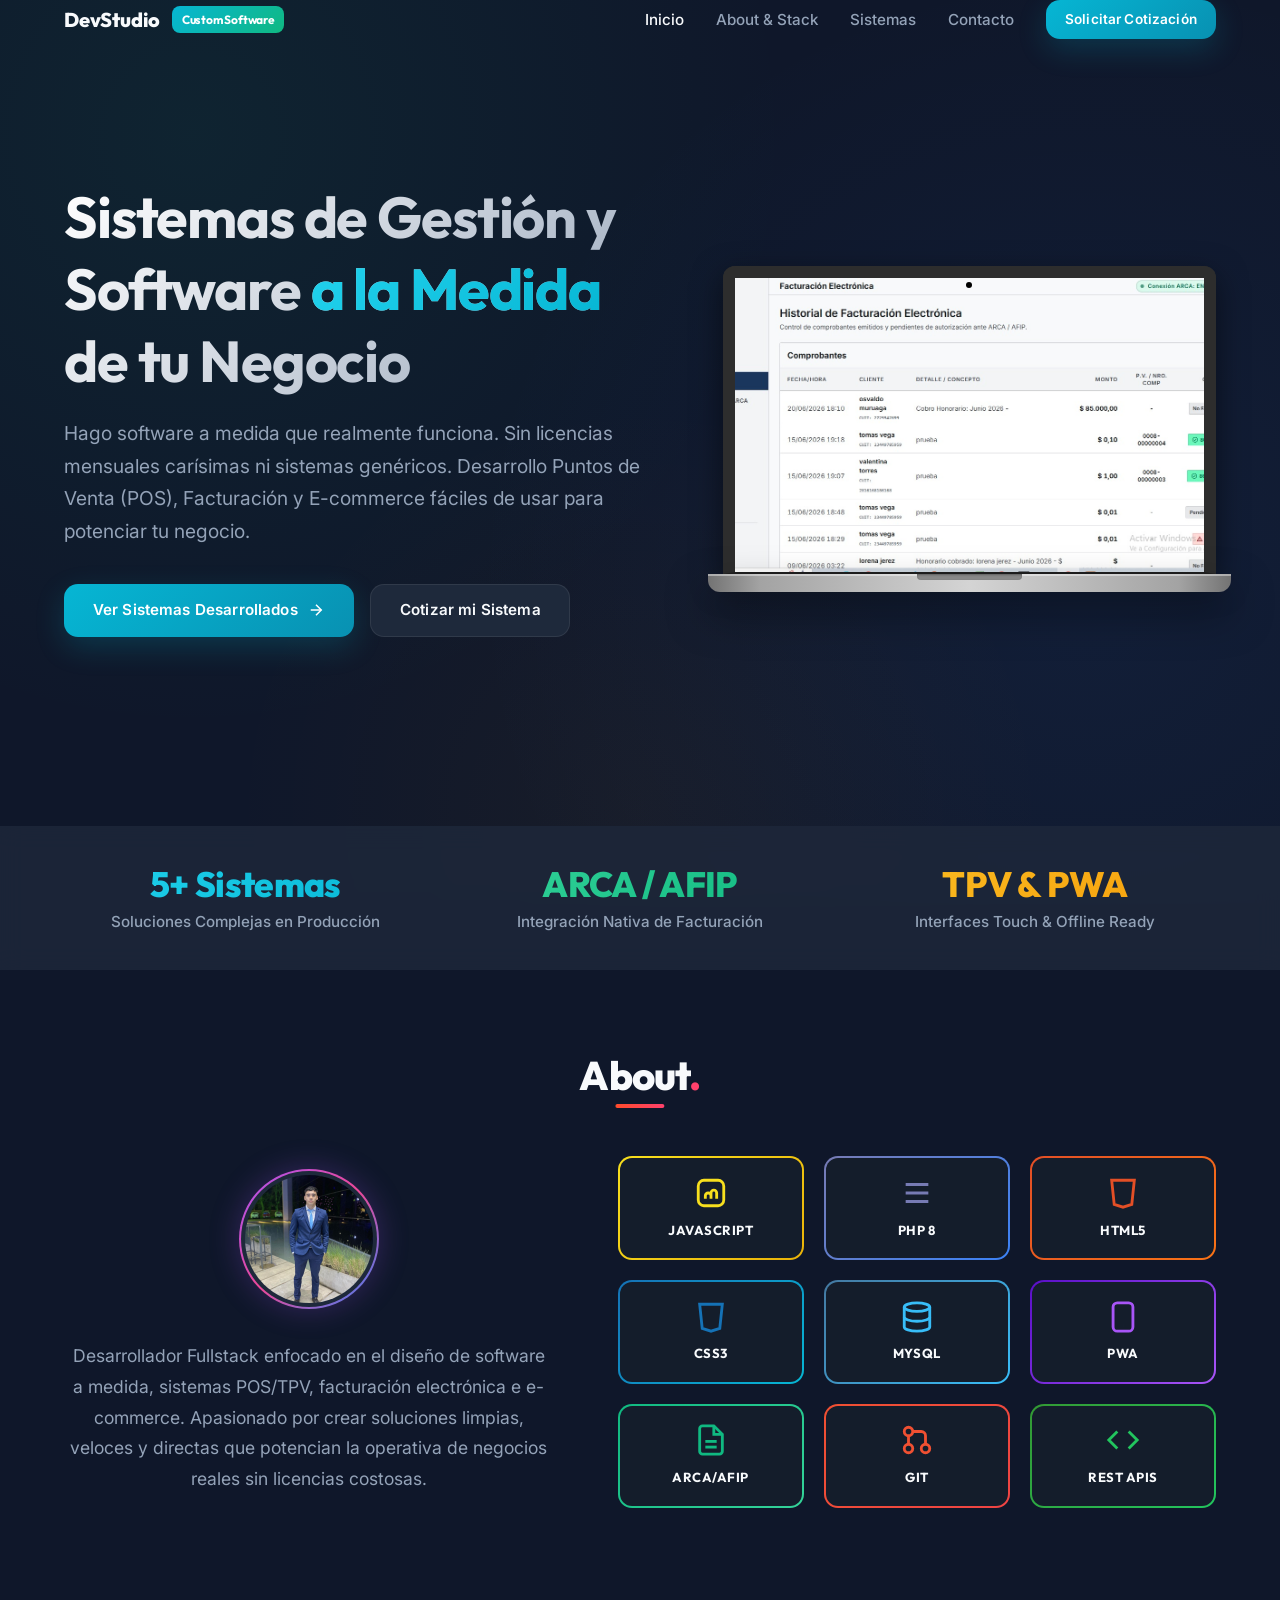
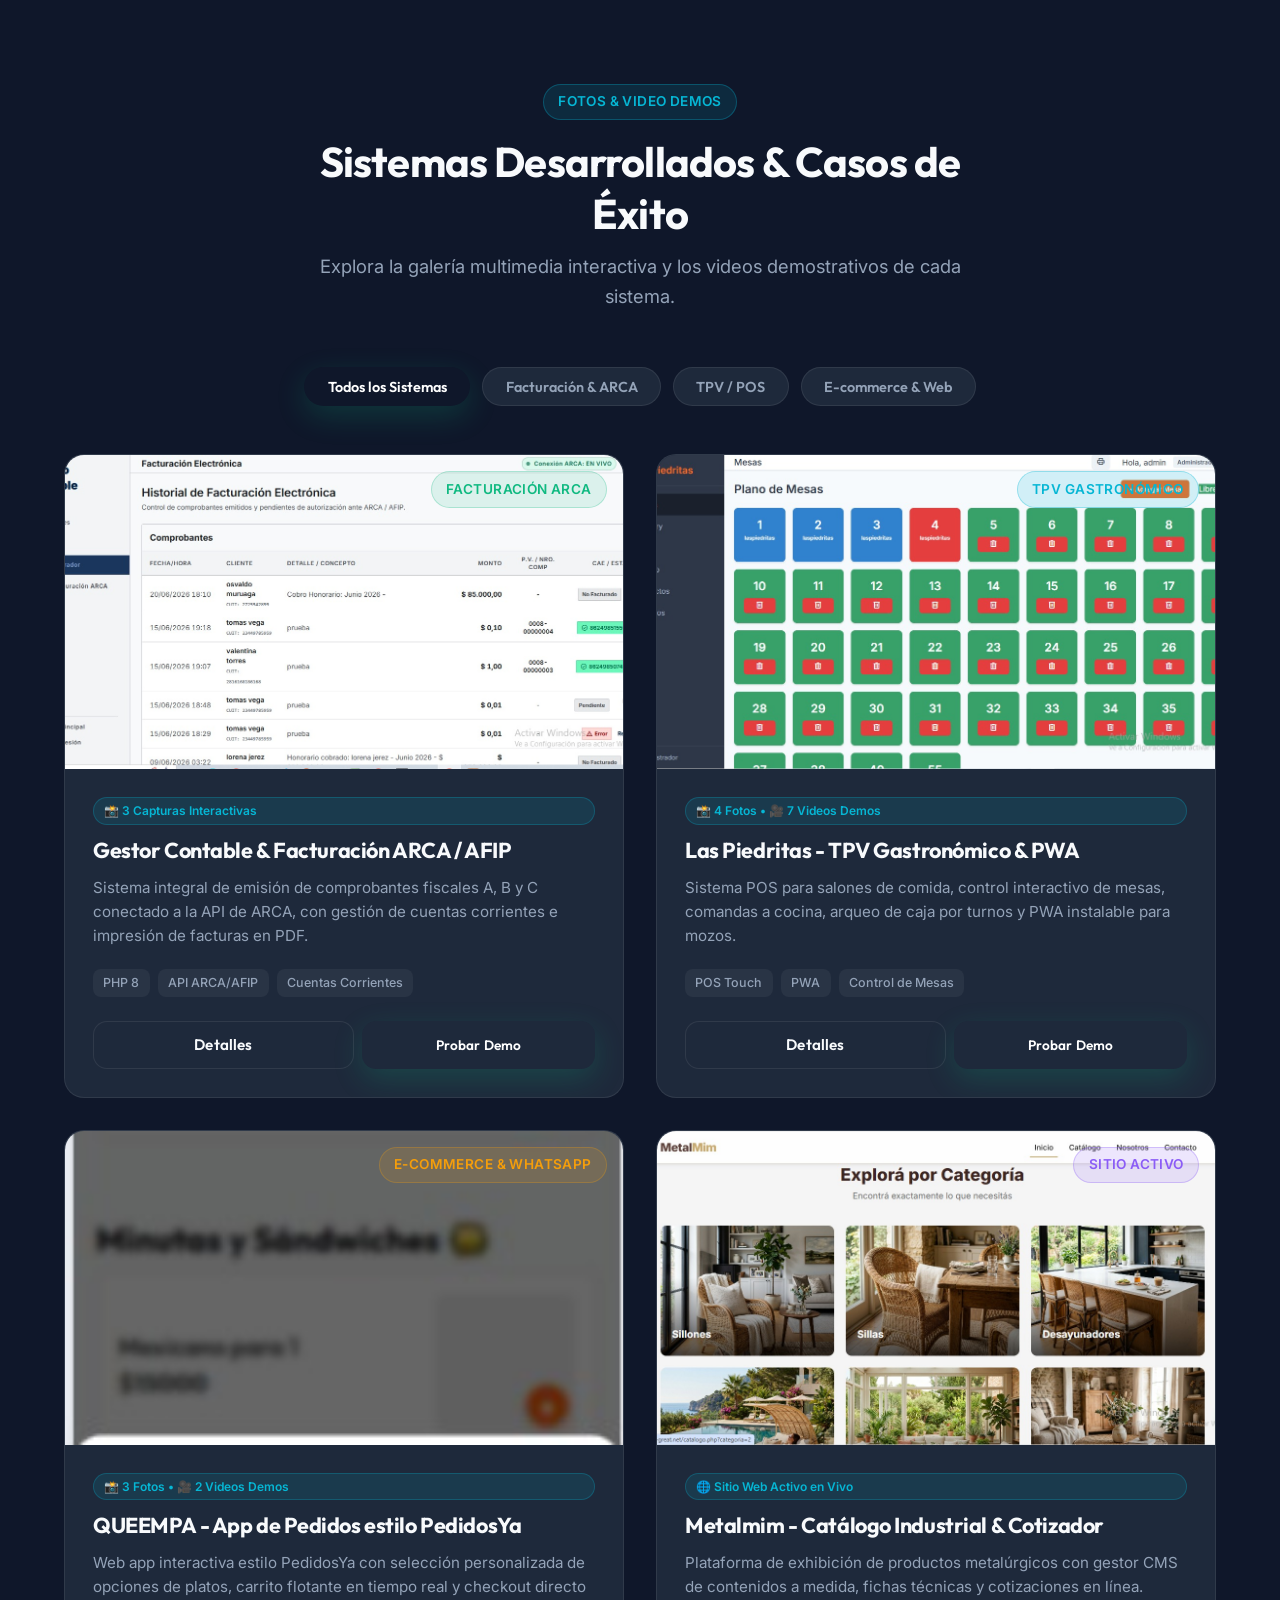
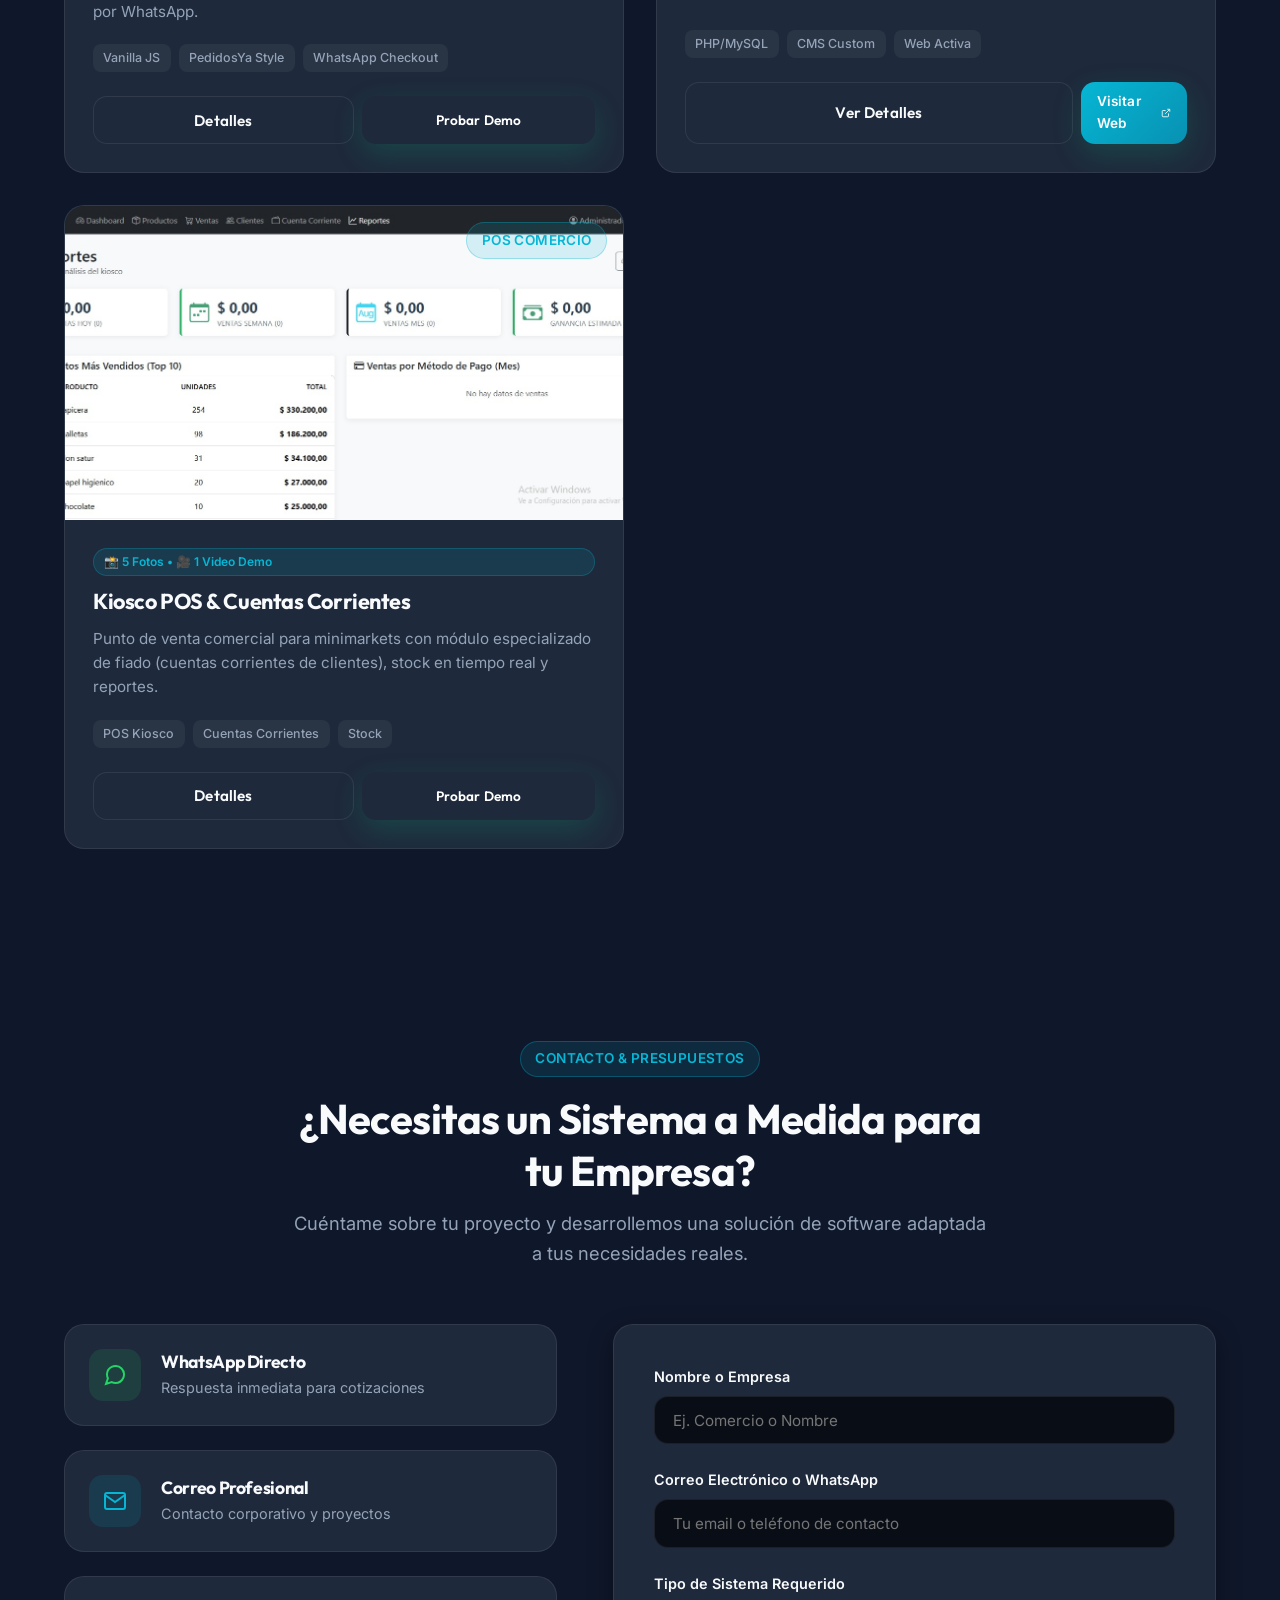
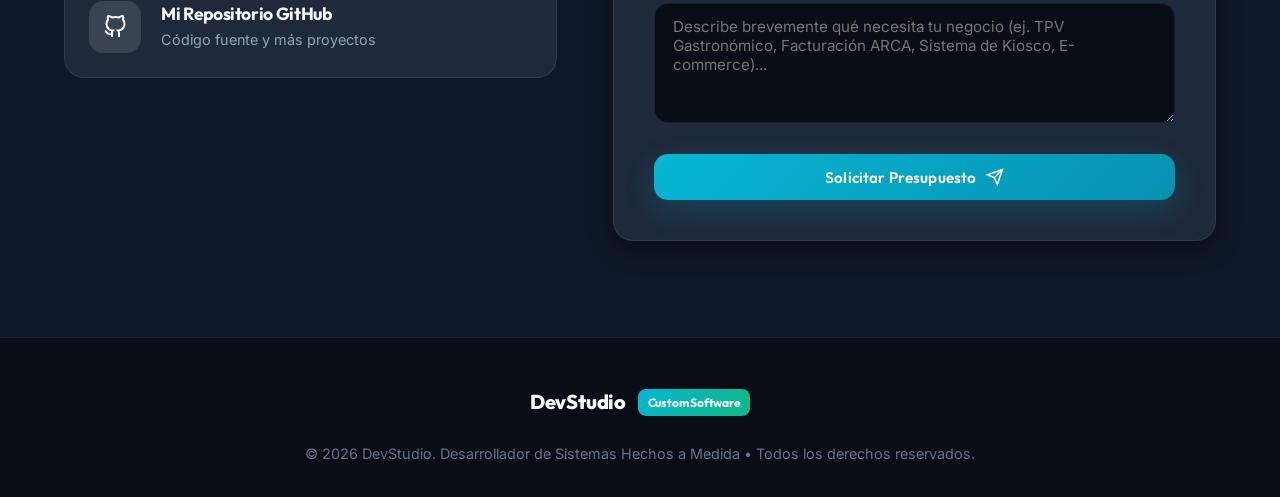
==== index.html @ 90aa01aa "Initial commit of Portfolio DevStudio" ====
<!DOCTYPE html>
<html lang="es">
<head>
  <meta charset="UTF-8">
  <meta name="viewport" content="width=device-width, initial-scale=1.0">
  <title>DevStudio | Desarrollador de Sistemas Hechos a Medida</title>
  <meta name="description" content="Portfolio profesional de Desarrollador Fullstack especializado en Sistemas de Gestión a Medida, TPV/POS Gastronómico y Comercial, Facturación Electrónica ARCA/AFIP y Plataformas E-commerce.">
  <meta name="keywords" content="Desarrollador de Software, Sistemas a Medida, Fullstack Developer, PHP, MySQL, JavaScript, POS, TPV, ARCA, AFIP, PWA, E-commerce">
  <meta name="author" content="DevStudio Software">
  
  <!-- Open Graph / Social Media -->
  <meta property="og:title" content="DevStudio | Desarrollador de Sistemas Hechos a Medida">
  <meta property="og:description" content="Sistemas de Gestión, TPV Gastronómico, Facturación ARCA/AFIP y E-commerce 100% personalizados sin pago de licencias abusivas.">
  <meta property="og:type" content="website">

  <!-- Google Fonts Preconnect -->
  <link rel="preconnect" href="https://fonts.googleapis.com">
  <link rel="preconnect" href="https://fonts.gstatic.com" crossorigin>
  <link href="https://fonts.googleapis.com/css2?family=Inter:wght@400;500;600;700&family=JetBrains+Mono:wght@400;500;700&family=Outfit:wght@500;600;700;800&display=swap" rel="stylesheet">

  <!-- Stylesheets -->
  <link rel="stylesheet" href="css/variables.css">
  <link rel="stylesheet" href="css/main.css">
  <link rel="stylesheet" href="css/components.css">
  <link rel="stylesheet" href="css/demo-viewer.css">
  <link rel="stylesheet" href="css/animations.css">
</head>
<body>

  <!-- NAVBAR STICKY / GLASSMORPHIC -->
  <header class="header">
    <div class="container">
      <nav class="navbar">
        <a href="#inicio" class="logo">
          <span>DevStudio</span>
          <span class="logo-badge" style="background: linear-gradient(135deg, var(--accent-cyan), var(--accent-emerald));">Custom Software</span>
        </a>

        <ul class="nav-links" id="navLinks">
          <li><a href="#inicio" class="nav-link active">Inicio</a></li>
          <li><a href="#sobre-mi" class="nav-link">About &amp; Stack</a></li>
          <li><a href="#proyectos" class="nav-link">Sistemas</a></li>
          <li><a href="#contacto" class="nav-link">Contacto</a></li>
          <li>
            <a href="#contacto" class="btn btn-primary btn-sm" style="padding: 0.55rem 1.2rem; font-size: 0.85rem; background: linear-gradient(135deg, var(--accent-cyan), var(--accent-cyan-dark)); box-shadow: var(--shadow-cyan);">
              Solicitar Cotización
            </a>
          </li>
        </ul>

        <button class="nav-toggle" id="navToggle" aria-label="Abrir menú de navegación">
          <svg width="24" height="24" viewBox="0 0 24 24" fill="none" stroke="currentColor" stroke-width="2" stroke-linecap="round"><line x1="3" y1="12" x2="21" y2="12"></line><line x1="3" y1="6" x2="21" y2="6"></line><line x1="3" y1="18" x2="21" y2="18"></line></svg>
        </button>
      </nav>
    </div>
  </header>

  <!-- HERO SECTION - DEVELOPER SPECS -->
  <section id="inicio" class="hero">
    <div class="container">
      <div class="hero-grid">
        <!-- Text Column -->
        <div class="hero-content reveal">

          <h1 class="hero-title text-gradient">
            Sistemas de Gestión y Software <span class="text-gradient-emerald" style="background: linear-gradient(135deg, #22d3ee 0%, #06b6d4 100%); -webkit-background-clip: text; -webkit-text-fill-color: transparent;">a la Medida</span> de tu Negocio
          </h1>

          <p class="hero-subtitle">
            Hago software a medida que realmente funciona. Sin licencias mensuales carísimas ni sistemas genéricos. Desarrollo Puntos de Venta (POS), Facturación y E-commerce fáciles de usar para potenciar tu negocio.
          </p>

          <div class="hero-ctas">
            <a href="#proyectos" class="btn btn-primary" style="background: linear-gradient(135deg, var(--accent-cyan), var(--accent-cyan-dark)); box-shadow: var(--shadow-cyan);">
              <span>Ver Sistemas Desarrollados</span>
              <svg width="18" height="18" viewBox="0 0 24 24" fill="none" stroke="currentColor" stroke-width="2"><line x1="5" y1="12" x2="19" y2="12"></line><polyline points="12 5 19 12 12 19"></polyline></svg>
            </a>
            <a href="#contacto" class="btn btn-secondary">
              <span>Cotizar mi Sistema</span>
            </a>
          </div>
        </div>

        <!-- Interactive Laptop Mockup Column -->
        <div class="hero-video-container reveal">
          <div class="laptop-mockup">
            <div class="laptop-screen">
              <div class="laptop-camera"></div>
              <div class="laptop-display">
                <img src="assets/images/estudio_proyecto.jpeg" alt="Sistema Contable ARCA" class="laptop-slide active">
                <img src="assets/images/laspiedritas.jpeg" alt="TPV Las Piedritas" class="laptop-slide">
                <img src="assets/images/kisoco.jpeg" alt="Kiosco POS Dashboard" class="laptop-slide">
                <img src="assets/images/metalmim.jpeg" alt="Catálogo Metalmim" class="laptop-slide">
                <img src="assets/images/queempa.jpeg" alt="App Pedidos Queempa" class="laptop-slide">
              </div>
            </div>
            <div class="laptop-base">
              <div class="laptop-trackpad"></div>
            </div>
          </div>
        </div>
      </div>
    </div>
  </section>

  <!-- TRUST STRIP / OPERATIONAL METRICS -->
  <section class="trust-strip">
    <div class="container">
      <div class="trust-grid reveal">
        <div class="trust-item">
          <h4 class="text-gradient-emerald" style="background: linear-gradient(135deg, #22d3ee, #06b6d4); -webkit-background-clip: text; -webkit-text-fill-color: transparent;">5+ Sistemas</h4>
          <p>Soluciones Complejas en Producción</p>
        </div>
        <div class="trust-item">
          <h4 class="text-gradient-blue" style="background: linear-gradient(135deg, #34d399, #10b981); -webkit-background-clip: text; -webkit-text-fill-color: transparent;">ARCA / AFIP</h4>
          <p>Integración Nativa de Facturación</p>
        </div>
        <div class="trust-item">
          <h4 class="text-gradient-gold">TPV &amp; PWA</h4>
          <p>Interfaces Touch &amp; Offline Ready</p>
        </div>
      </div>
    </div>
  </section>

  <!-- ABOUT & STACK SECTION (Diseño Combinado con Bordes Neón estilo Referencia) -->
  <section id="sobre-mi" class="section about-stack-section">
    <div class="container">
      <h2 class="about-header-title">About<span style="color: #ff416c;">.</span></h2>

      <div class="about-stack-grid reveal">
        <!-- Left: Bio Card -->
        <div class="about-bio-card">
          <div class="about-avatar-glow">
            <img src="assets/images/profile.jpg" alt="Tomás Vega - Desarrollador Fullstack" class="about-profile-img">
          </div>
          <p class="about-bio-text">
            Desarrollador Fullstack enfocado en el diseño de software a medida, sistemas POS/TPV, facturación electrónica e e-commerce. Apasionado por crear soluciones limpias, veloces y directas que potencian la operativa de negocios reales sin licencias costosas.
          </p>
        </div>

        <!-- Right: Neon Tech Stack Cards -->
        <div class="stack-grid-container">
          <div class="stack-card stack-card-js">
            <svg viewBox="0 0 24 24" fill="none" stroke="#f7df1e" stroke-width="2"><rect x="3" y="3" width="18" height="18" rx="4"></rect><path d="M16 16v-4a2 2 0 0 0-4 0v4M12 14a2 2 0 1 0-4 0v2"></path></svg>
            <span class="stack-card-name">JavaScript</span>
          </div>

          <div class="stack-card stack-card-php">
            <svg viewBox="0 0 24 24" fill="none" stroke="#777bb4" stroke-width="2"><path d="M4 12h16M4 6h16M4 18h16"></path></svg>
            <span class="stack-card-name">PHP 8</span>
          </div>

          <div class="stack-card stack-card-html">
            <svg viewBox="0 0 24 24" fill="none" stroke="#e34f26" stroke-width="2"><path d="M4 3l1.8 17 6.2 2 6.2-2L20 3H4z"></path></svg>
            <span class="stack-card-name">HTML5</span>
          </div>

          <div class="stack-card stack-card-css">
            <svg viewBox="0 0 24 24" fill="none" stroke="#1572b6" stroke-width="2"><path d="M4 3l1.8 17 6.2 2 6.2-2L20 3H4z"></path></svg>
            <span class="stack-card-name">CSS3</span>
          </div>

          <div class="stack-card stack-card-mysql">
            <svg viewBox="0 0 24 24" fill="none" stroke="#38bdf8" stroke-width="2"><ellipse cx="12" cy="5" rx="9" ry="3"></ellipse><path d="M21 12c0 1.66-4 3-9 3s-9-1.34-9-3"></path><path d="M3 5v14c0 1.66 4 3 9 3s9-1.34 9-3V5"></path></svg>
            <span class="stack-card-name">MySQL</span>
          </div>

          <div class="stack-card stack-card-pwa">
            <svg viewBox="0 0 24 24" fill="none" stroke="#a855f7" stroke-width="2"><rect x="5" y="2" width="14" height="20" rx="3"></rect><line x1="12" y1="18" x2="12.01" y2="18"></line></svg>
            <span class="stack-card-name">PWA</span>
          </div>

          <div class="stack-card stack-card-arca">
            <svg viewBox="0 0 24 24" fill="none" stroke="#10b981" stroke-width="2"><path d="M14 2H6a2 2 0 0 0-2 2v16a2 2 0 0 0 2 2h12a2 2 0 0 0 2-2V8z"></path><polyline points="14 2 14 8 20 8"></polyline><line x1="16" y1="13" x2="8" y2="13"></line><line x1="16" y1="17" x2="8" y2="17"></line></svg>
            <span class="stack-card-name">ARCA/AFIP</span>
          </div>

          <div class="stack-card stack-card-git">
            <svg viewBox="0 0 24 24" fill="none" stroke="#f05032" stroke-width="2"><circle cx="18" cy="18" r="3"></circle><circle cx="6" cy="6" r="3"></circle><circle cx="6" cy="18" r="3"></circle><line x1="6" y1="9" x2="6" y2="15"></line><path d="M18 15V9a3 3 0 0 0-3-3H9"></path></svg>
            <span class="stack-card-name">Git</span>
          </div>

          <div class="stack-card stack-card-node">
            <svg viewBox="0 0 24 24" fill="none" stroke="#22c55e" stroke-width="2"><polyline points="16 18 22 12 16 6"></polyline><polyline points="8 6 2 12 8 18"></polyline></svg>
            <span class="stack-card-name">REST APIs</span>
          </div>
        </div>
      </div>
    </div>
  </section>

  <!-- GALERÍA DE SISTEMAS & PROYECTOS (FOTOS & VIDEOS REALES) -->
  <section id="proyectos" class="section">
    <div class="container">
      <div class="section-header reveal">
        <span class="badge badge-emerald" style="background: rgba(6, 182, 212, 0.12); color: var(--accent-cyan); border-color: rgba(6, 182, 212, 0.3);">Fotos &amp; Video Demos</span>
        <h2>Sistemas Desarrollados &amp; Casos de Éxito</h2>
        <p>Explora la galería multimedia interactiva y los videos demostrativos de cada sistema.</p>
      </div>

      <!-- Filter Tabs -->
      <div class="filter-tabs reveal">
        <button class="filter-btn js-filter-btn active" data-filter="all">Todos los Sistemas</button>
        <button class="filter-btn js-filter-btn" data-filter="facturacion">Facturación &amp; ARCA</button>
        <button class="filter-btn js-filter-btn" data-filter="pos">TPV / POS</button>
        <button class="filter-btn js-filter-btn" data-filter="ecommerce">E-commerce &amp; Web</button>
      </div>

      <!-- Project Cards Grid -->
      <div class="grid grid-2" id="projectsGrid">
        <!-- Project Card 1: estudio-arca -->
        <article class="project-card js-project-card reveal" data-category="facturacion">
          <div class="project-thumb">
            <img src="assets/images/estudio_proyecto.jpeg" alt="Gestor Contable ARCA AFIP" loading="lazy">
            <span class="badge badge-emerald project-category-badge">Facturación ARCA</span>
          </div>
          <div class="project-body">
            <span class="card-media-count-badge">📸 3 Capturas Interactivas</span>
            <h3 class="project-title">Gestor Contable &amp; Facturación ARCA / AFIP</h3>
            <p class="project-snippet">
              Sistema integral de emisión de comprobantes fiscales A, B y C conectado a la API de ARCA, con gestión de cuentas corrientes e impresión de facturas en PDF.
            </p>
            <div class="project-tags">
              <span class="tag">PHP 8</span>
              <span class="tag">API ARCA/AFIP</span>
              <span class="tag">Cuentas Corrientes</span>
            </div>
            <div style="display: flex; gap: 0.5rem; flex-wrap: wrap;">
                <button class="btn btn-secondary project-footer-btn js-open-case-study" data-project-id="estudio-arca" style="flex: 1;">
                  <span>Detalles</span>
                </button>
                <button class="btn btn-primary js-open-demo-direct" data-project-id="estudio-arca" style="flex: 1; padding: 0.6rem 1rem; font-size: 0.85rem;">
                  <span>Probar Demo</span>
                </button>
            </div>
          </div>
        </article>

        <!-- Project Card 2: las-piedritas-pos -->
        <article class="project-card js-project-card reveal" data-category="pos">
          <div class="project-thumb">
            <img src="assets/images/laspiedritas.jpeg" alt="Las Piedritas POS Gastronómico" loading="lazy">
            <span class="badge badge-emerald project-category-badge" style="background: rgba(6, 182, 212, 0.15); color: var(--accent-cyan); border-color: rgba(6, 182, 212, 0.3);">TPV Gastronómico</span>
          </div>
          <div class="project-body">
            <span class="card-media-count-badge">📸 4 Fotos • 🎥 7 Videos Demos</span>
            <h3 class="project-title">Las Piedritas - TPV Gastronómico &amp; PWA</h3>
            <p class="project-snippet">
              Sistema POS para salones de comida, control interactivo de mesas, comandas a cocina, arqueo de caja por turnos y PWA instalable para mozos.
            </p>
            <div class="project-tags">
              <span class="tag">POS Touch</span>
              <span class="tag">PWA</span>
              <span class="tag">Control de Mesas</span>
            </div>
            <div style="display: flex; gap: 0.5rem; flex-wrap: wrap;">
                <button class="btn btn-secondary project-footer-btn js-open-case-study" data-project-id="las-piedritas-pos" style="flex: 1;">
                  <span>Detalles</span>
                </button>
                <button class="btn btn-primary js-open-demo-direct" data-project-id="las-piedritas-pos" style="flex: 1; padding: 0.6rem 1rem; font-size: 0.85rem;">
                  <span>Probar Demo</span>
                </button>
            </div>
          </div>
        </article>

        <!-- Project Card 3: queempa-delivery -->
        <article class="project-card js-project-card reveal" data-category="ecommerce">
          <div class="project-thumb">
            <img src="assets/images/queempa.jpeg" alt="QUEEMPA App de Pedidos" loading="lazy">
            <span class="badge badge-gold project-category-badge">E-commerce &amp; WhatsApp</span>
          </div>
          <div class="project-body">
            <span class="card-media-count-badge">📸 3 Fotos • 🎥 2 Videos Demos</span>
            <h3 class="project-title">QUEEMPA - App de Pedidos estilo PedidosYa</h3>
            <p class="project-snippet">
              Web app interactiva estilo PedidosYa con selección personalizada de opciones de platos, carrito flotante en tiempo real y checkout directo por WhatsApp.
            </p>
            <div class="project-tags">
              <span class="tag">Vanilla JS</span>
              <span class="tag">PedidosYa Style</span>
              <span class="tag">WhatsApp Checkout</span>
            </div>
            <div style="display: flex; gap: 0.5rem; flex-wrap: wrap;">
                <button class="btn btn-secondary project-footer-btn js-open-case-study" data-project-id="queempa-delivery" style="flex: 1;">
                  <span>Detalles</span>
                </button>
                <button class="btn btn-primary js-open-demo-direct" data-project-id="queempa-delivery" style="flex: 1; padding: 0.6rem 1rem; font-size: 0.85rem;">
                  <span>Probar Demo</span>
                </button>
            </div>
          </div>
        </article>

        <!-- Project Card 4: metalmim-industrial -->
        <article class="project-card js-project-card reveal" data-category="ecommerce">
          <div class="project-thumb">
            <img src="assets/images/metalmim1.jpeg" alt="Metalmim Catálogo Industrial" loading="lazy">
            <span class="badge badge-blue project-category-badge" style="background: rgba(139, 92, 246, 0.15); color: var(--accent-violet); border-color: rgba(139, 92, 246, 0.3);">Sitio Activo</span>
          </div>
          <div class="project-body">
            <span class="card-media-count-badge">🌐 Sitio Web Activo en Vivo</span>
            <h3 class="project-title">Metalmim - Catálogo Industrial &amp; Cotizador</h3>
            <p class="project-snippet">
              Plataforma de exhibición de productos metalúrgicos con gestor CMS de contenidos a medida, fichas técnicas y cotizaciones en línea.
            </p>
            <div class="project-tags">
              <span class="tag">PHP/MySQL</span>
              <span class="tag">CMS Custom</span>
              <span class="tag">Web Activa</span>
            </div>
            <div style="display: flex; gap: 0.5rem;">
              <button class="btn btn-secondary project-footer-btn js-open-case-study" data-project-id="metalmim-industrial">
                <span>Ver Detalles</span>
              </button>
              <a href="https://metalmim.is-great.net/" target="_blank" rel="noopener noreferrer" class="btn btn-primary" style="padding: 0.6rem 1rem; font-size: 0.85rem; background: linear-gradient(135deg, var(--accent-cyan), var(--accent-cyan-dark));">
                <span>Visitar Web</span>
                <svg width="14" height="14" viewBox="0 0 24 24" fill="none" stroke="currentColor" stroke-width="2"><path d="M18 13v6a2 2 0 0 1-2 2H5a2 2 0 0 1-2-2V8a2 2 0 0 1 2-2h6"></path><polyline points="15 3 21 3 21 9"></polyline><line x1="10" y1="14" x2="21" y2="3"></line></svg>
              </a>
            </div>
          </div>
        </article>

        <!-- Project Card 5: kiosco-pos -->
        <article class="project-card js-project-card reveal" data-category="pos">
          <div class="project-thumb">
            <img src="assets/images/kisoco.jpeg" alt="Kiosco POS Cuentas Corrientes" loading="lazy">
            <span class="badge badge-emerald project-category-badge" style="background: rgba(6, 182, 212, 0.15); color: var(--accent-cyan); border-color: rgba(6, 182, 212, 0.3);">POS Comercio</span>
          </div>
          <div class="project-body">
            <span class="card-media-count-badge">📸 5 Fotos • 🎥 1 Video Demo</span>
            <h3 class="project-title">Kiosco POS &amp; Cuentas Corrientes</h3>
            <p class="project-snippet">
              Punto de venta comercial para minimarkets con módulo especializado de fiado (cuentas corrientes de clientes), stock en tiempo real y reportes.
            </p>
            <div class="project-tags">
              <span class="tag">POS Kiosco</span>
              <span class="tag">Cuentas Corrientes</span>
              <span class="tag">Stock</span>
            </div>
            <div style="display: flex; gap: 0.5rem; flex-wrap: wrap;">
                <button class="btn btn-secondary project-footer-btn js-open-case-study" data-project-id="kiosco-pos" style="flex: 1;">
                  <span>Detalles</span>
                </button>
                <button class="btn btn-primary js-open-demo-direct" data-project-id="kiosco-pos" style="flex: 1; padding: 0.6rem 1rem; font-size: 0.85rem;">
                  <span>Probar Demo</span>
                </button>
            </div>
          </div>
        </article>
      </div>
    </div>
  </section>

  <!-- SECCIÓN CONTACTO DIRECTO -->
  <section id="contacto" class="section">
    <div class="container">
      <div class="section-header reveal">
        <span class="badge badge-emerald" style="background: rgba(6, 182, 212, 0.12); color: var(--accent-cyan); border-color: rgba(6, 182, 212, 0.3);">Contacto &amp; Presupuestos</span>
        <h2>¿Necesitas un Sistema a Medida para tu Empresa?</h2>
        <p>Cuéntame sobre tu proyecto y desarrollemos una solución de software adaptada a tus necesidades reales.</p>
      </div>

      <div class="contact-grid">
        <!-- Direct Quick Action Links -->
        <div class="contact-info reveal">
          <!-- WhatsApp Direct -->
          <a href="https://wa.me/5493816604958?text=Hola,%20me%20interesa%20cotizar%20un%20sistema%20de%20software%20a%20medida." target="_blank" rel="noopener noreferrer" class="contact-card-direct whatsapp">
            <div class="contact-direct-icon" style="background: rgba(37, 211, 102, 0.12); color: #25d366;">
              <svg width="24" height="24" viewBox="0 0 24 24" fill="none" stroke="currentColor" stroke-width="2"><path d="M21 11.5a8.38 8.38 0 0 1-.9 3.8 8.5 8.5 0 0 1-7.6 4.7 8.38 8.38 0 0 1-3.8-.9L3 21l1.9-5.7a8.38 8.38 0 0 1-.9-3.8 8.5 8.5 0 0 1 4.7-7.6 8.38 8.38 0 0 1 3.8-.9h.5a8.48 8.48 0 0 1 8 8v.5z"></path></svg>
            </div>
            <div class="contact-direct-text">
              <h4>WhatsApp Directo</h4>
              <p>Respuesta inmediata para cotizaciones</p>
            </div>
          </a>

          <!-- Email Direct -->
          <a href="mailto:tomasvalentinvega51@gmail.com" class="contact-card-direct">
            <div class="contact-direct-icon" style="background: rgba(6, 182, 212, 0.12); color: var(--accent-cyan);">
              <svg width="24" height="24" viewBox="0 0 24 24" fill="none" stroke="currentColor" stroke-width="2"><path d="M4 4h16c1.1 0 2 .9 2 2v12c0 1.1-.9 2-2 2H4c-1.1 0-2-.9-2-2V6c0-1.1.9-2 2-2z"></path><polyline points="22,6 12,13 2,6"></polyline></svg>
            </div>
            <div class="contact-direct-text">
              <h4>Correo Profesional</h4>
              <p>Contacto corporativo y proyectos</p>
            </div>
          </a>
          
          <!-- GitHub Direct -->
          <a href="https://github.com/TomaasVegaa" target="_blank" rel="noopener noreferrer" class="contact-card-direct github">
            <div class="contact-direct-icon" style="background: rgba(255, 255, 255, 0.12); color: #fff;">
              <svg width="24" height="24" viewBox="0 0 24 24" fill="none" stroke="currentColor" stroke-width="2"><path d="M9 19c-5 1.5-5-2.5-7-3m14 6v-3.87a3.37 3.37 0 0 0-.94-2.61c3.14-.35 6.44-1.54 6.44-7A5.44 5.44 0 0 0 20 4.77 5.07 5.07 0 0 0 19.91 1S18.73.65 16 2.48a13.38 13.38 0 0 0-7 0C6.27.65 5.09 1 5.09 1A5.07 5.07 0 0 0 5 4.77a5.44 5.44 0 0 0-1.5 3.78c0 5.42 3.3 6.61 6.44 7A3.37 3.37 0 0 0 9 18.13V22"></path></svg>
            </div>
            <div class="contact-direct-text">
              <h4>Mi Repositorio GitHub</h4>
              <p>Código fuente y más proyectos</p>
            </div>
          </a>
        </div>

        <!-- Lightweight Contact Form -->
        <div class="contact-form-container reveal">
          <form id="contactForm">
            <div class="form-group">
              <label for="contactName" class="form-label">Nombre o Empresa</label>
              <input type="text" id="contactName" class="form-input" placeholder="Ej. Comercio o Nombre" required>
            </div>

            <div class="form-group">
              <label for="contactEmail" class="form-label">Correo Electrónico o WhatsApp</label>
              <input type="text" id="contactEmail" class="form-input" placeholder="Tu email o teléfono de contacto" required>
            </div>

            <div class="form-group">
              <label for="contactMessage" class="form-label">Tipo de Sistema Requerido</label>
              <textarea id="contactMessage" class="form-textarea" placeholder="Describe brevemente qué necesita tu negocio (ej. TPV Gastronómico, Facturación ARCA, Sistema de Kiosco, E-commerce)..." required></textarea>
            </div>

            <button type="submit" class="btn btn-primary" style="width: 100%; background: linear-gradient(135deg, var(--accent-cyan), var(--accent-cyan-dark)); box-shadow: var(--shadow-cyan);">
              <span>Solicitar Presupuesto</span>
              <svg width="18" height="18" viewBox="0 0 24 24" fill="none" stroke="currentColor" stroke-width="2"><line x1="22" y1="2" x2="11" y2="13"></line><polygon points="22 2 15 22 11 13 2 9 22 2"></polygon></svg>
            </button>

            <div id="formStatus" class="form-status"></div>
          </form>
        </div>
      </div>
    </div>
  </section>

  <!-- FOOTER -->
  <footer class="footer">
    <div class="container">
      <div class="footer-content">
        <a href="#inicio" class="logo">
          <span>DevStudio</span>
          <span class="logo-badge" style="background: linear-gradient(135deg, var(--accent-cyan), var(--accent-emerald));">Custom Software</span>
        </a>

        <p class="footer-copy">
          © 2026 DevStudio. Desarrollador de Sistemas Hechos a Medida • Todos los derechos reservados.
        </p>
      </div>
    </div>
  </footer>

  <!-- MODAL INTERACTIVO CON GALERÍA MULTIMEDIA Y REPRODUCTOR DE VIDEO -->
  <div class="modal-backdrop" id="caseStudyModal">
    <div class="modal-container">
      <button class="modal-close-btn" id="closeModalBtn" aria-label="Cerrar modal">&times;</button>
      
      <div class="modal-header">
        <span class="badge badge-emerald" id="modalCategory">Sistema a Medida</span>
        <h2 class="modal-title" id="modalTitle">Nombre del Sistema</h2>
        <p class="modal-subtitle" id="modalSubtitle">Subtítulo de arquitectura del sistema</p>
      </div>

      <div class="modal-body">
        <!-- Interactive Media Showcase Box (Images + Video Player) -->
        <div class="modal-media-showcase" id="modalMediaShowcase">
          <!-- Dinámico via JS -->
        </div>

        <!-- Mobile-First Thumbnail Carousel Strip -->
        <div class="modal-media-carousel" id="modalMediaCarousel">
          <!-- Dinámico via JS -->
        </div>

        <!-- Key Features List -->
        <div class="project-features-list">
          <h4 style="margin-bottom: 1rem; color: var(--accent-emerald);">Características Principales</h4>
          <ul id="projectFeaturesList" style="list-style-type: none; padding: 0;">
            <!-- Dinámico via JS -->
          </ul>
        </div>
      </div>

      <div class="modal-footer">
        <span style="font-size: 0.85rem; color: var(--text-muted);">DevStudio • Galería &amp; Caso de Estudio</span>
        <a href="#contacto" id="modalDemoLink" class="btn btn-primary btn-sm" style="background: linear-gradient(135deg, var(--accent-cyan), var(--accent-cyan-dark));">
          <span>Solicitar Demo / Cotización</span>
        </a>
      </div>
    </div>
  </div>

  <!-- DEMO VIEWER OVERLAY -->
  <div class="demo-viewer-overlay" id="demoViewerOverlay">
    <div class="demo-viewer-header">
      <div class="demo-viewer-title">
        <svg width="18" height="18" viewBox="0 0 24 24" fill="none" stroke="currentColor" stroke-width="2" style="margin-right: 8px;"><rect x="2" y="3" width="20" height="14" rx="2" ry="2"></rect><line x1="8" y1="21" x2="16" y2="21"></line><line x1="12" y1="17" x2="12" y2="21"></line></svg>
        <span id="demoViewerTitle">Demo Interactiva</span>
      </div>
      <button class="demo-close-btn" id="demoCloseBtn" aria-label="Cerrar Demo">&times; Cerrar Demo</button>
    </div>
    <div class="demo-viewer-body">
      <div class="demo-loading-spinner" id="demoLoadingSpinner">
        <div class="spinner"></div>
      </div>
      <iframe src="" id="demoIframe" class="demo-iframe" title="Interactive Demo Viewer"></iframe>
    </div>
  </div>

  <!-- JavaScript Entry Point (ES6 Modules) -->
  <script type="module" src="js/main.js"></script>
</body>
</html>
---- css/variables.css ----
/* CSS Variables & Design Tokens - Fullstack Systems Developer Portfolio */

:root {
  /* Color Palette - Dark Tech Obsidian & Dev Accents */
  --bg-dark: #0f172a;
  --bg-dark-depth: #090d16;
  --surface-card: #1e293b;
  --surface-card-hover: #273549;
  --surface-glass: rgba(30, 41, 59, 0.8);
  --border-glass: rgba(255, 255, 255, 0.08);
  --border-glass-bright: rgba(6, 182, 212, 0.35);

  /* Developer Accent Colors */
  --accent-cyan: #06b6d4;
  --accent-cyan-glow: rgba(6, 182, 212, 0.25);
  --accent-cyan-dark: #0891b2;
  
  --accent-emerald: #10b981;
  --accent-emerald-glow: rgba(16, 185, 129, 0.25);
  
  --accent-violet: #8b5cf6;
  --accent-violet-glow: rgba(139, 92, 246, 0.25);
  
  --accent-gold: #f59e0b;

  /* Text Colors */
  --text-main: #f8fafc;
  --text-muted: #94a3b8;
  --text-subtle: #64748b;
  --text-code: #38bdf8;

  /* Typography */
  --font-heading: 'Outfit', 'Plus Jakarta Sans', -apple-system, BlinkMacSystemFont, sans-serif;
  --font-body: 'Inter', -apple-system, BlinkMacSystemFont, sans-serif;
  --font-mono: 'JetBrains Mono', 'Fira Code', monospace;

  /* Elevation & Shadows */
  --shadow-sm: 0 2px 8px rgba(0, 0, 0, 0.3);
  --shadow-md: 0 8px 24px rgba(0, 0, 0, 0.4);
  --shadow-lg: 0 16px 48px rgba(0, 0, 0, 0.5);
  --shadow-cyan: 0 10px 30px rgba(6, 182, 212, 0.2);
  --shadow-emerald: 0 10px 30px rgba(16, 185, 129, 0.2);

  /* Border Radii */
  --radius-sm: 8px;
  --radius-md: 14px;
  --radius-lg: 20px;
  --radius-full: 9999px;

  /* Transitions */
  --transition-fast: 0.2s cubic-bezier(0.4, 0, 0.2, 1);
  --transition-normal: 0.35s cubic-bezier(0.4, 0, 0.2, 1);
  --transition-slow: 0.5s cubic-bezier(0.4, 0, 0.2, 1);

  /* Container */
  --container-max-width: 1200px;
  --header-height: 80px;
}
---- css/main.css ----
/* Reset, Layout Global & Tipografía - Portfolio Lorena Jerez */

*, *::before, *::after {
  box-sizing: border-box;
  margin: 0;
  padding: 0;
}

html {
  scroll-behavior: smooth;
  font-size: 16px;
  -webkit-text-size-adjust: 100%;
}

body {
  background-color: var(--bg-dark);
  color: var(--text-main);
  font-family: var(--font-body);
  line-height: 1.6;
  overflow-x: hidden;
  min-height: 100vh;
  position: relative;
  background-image: 
    radial-gradient(circle at 15% 15%, rgba(16, 185, 129, 0.08) 0%, transparent 45%),
    radial-gradient(circle at 85% 65%, rgba(59, 130, 246, 0.07) 0%, transparent 50%),
    radial-gradient(circle at 50% 90%, rgba(245, 158, 11, 0.04) 0%, transparent 40%);
  background-attachment: fixed;
}

/* Custom Scrollbar */
::-webkit-scrollbar {
  width: 10px;
}

::-webkit-scrollbar-track {
  background: var(--bg-dark-depth);
}

::-webkit-scrollbar-thumb {
  background: var(--surface-card);
  border-radius: var(--radius-full);
  border: 2px solid var(--bg-dark-depth);
}

::-webkit-scrollbar-thumb:hover {
  background: var(--accent-emerald);
}

/* Container */
.container {
  width: 100%;
  max-width: var(--container-max-width);
  margin: 0 auto;
  padding: 0 1.5rem;
}

/* Typography Base */
h1, h2, h3, h4, h5, h6 {
  font-family: var(--font-heading);
  font-weight: 700;
  line-height: 1.25;
  color: var(--text-main);
  letter-spacing: -0.02em;
}

h1 {
  font-size: clamp(2.2rem, 4vw + 1rem, 3.6rem);
}

h2 {
  font-size: clamp(1.8rem, 3vw + 0.8rem, 2.6rem);
}

h3 {
  font-size: clamp(1.25rem, 2vw + 0.5rem, 1.75rem);
}

p {
  color: var(--text-muted);
  font-size: 1.05rem;
  margin-bottom: 1rem;
}

p:last-child {
  margin-bottom: 0;
}

a {
  color: inherit;
  text-decoration: none;
  transition: var(--transition-fast);
}

button {
  cursor: pointer;
  border: none;
  outline: none;
  font-family: var(--font-heading);
  transition: var(--transition-fast);
}

img, video {
  max-width: 100%;
  height: auto;
  display: block;
}

/* Gradient Text Effect */
.text-gradient {
  background: linear-gradient(135deg, #ffffff 0%, var(--text-muted) 100%);
  -webkit-background-clip: text;
  -webkit-text-fill-color: transparent;
}

.text-gradient-emerald {
  background: linear-gradient(135deg, #34d399 0%, #10b981 50%, #059669 100%);
  -webkit-background-clip: text;
  -webkit-text-fill-color: transparent;
}

.text-gradient-blue {
  background: linear-gradient(135deg, #60a5fa 0%, #3b82f6 50%, #1d4ed8 100%);
  -webkit-background-clip: text;
  -webkit-text-fill-color: transparent;
}

.text-gradient-gold {
  background: linear-gradient(135deg, #fbbf24 0%, #f59e0b 100%);
  -webkit-background-clip: text;
  -webkit-text-fill-color: transparent;
}

/* Badges */
.badge {
  display: inline-flex;
  align-items: center;
  gap: 0.5rem;
  padding: 0.4rem 0.9rem;
  border-radius: var(--radius-full);
  font-size: 0.85rem;
  font-weight: 600;
  letter-spacing: 0.03em;
  text-transform: uppercase;
}

.badge-emerald {
  background: rgba(16, 185, 129, 0.12);
  color: var(--accent-emerald);
  border: 1px solid rgba(16, 185, 129, 0.25);
}

.badge-blue {
  background: rgba(59, 130, 246, 0.12);
  color: var(--accent-blue);
  border: 1px solid rgba(59, 130, 246, 0.25);
}

.badge-gold {
  background: rgba(245, 158, 11, 0.12);
  color: var(--accent-gold);
  border: 1px solid rgba(245, 158, 11, 0.25);
}

/* Section Common Layout */
.section {
  padding: 6rem 0;
  position: relative;
}

.section-header {
  text-align: center;
  max-width: 700px;
  margin: 0 auto 3.5rem auto;
}

.section-header .badge {
  margin-bottom: 1rem;
}

.section-header p {
  font-size: 1.15rem;
  margin-top: 0.75rem;
}

/* Grid System Utilities */
.grid {
  display: grid;
  gap: 2rem;
}

.grid-2 {
  grid-template-columns: repeat(2, 1fr);
}

.grid-3 {
  grid-template-columns: repeat(3, 1fr);
}

@media (max-width: 992px) {
  .section {
    padding: 4.5rem 0;
  }
  .grid-3 {
    grid-template-columns: repeat(2, 1fr);
  }
}

@media (max-width: 768px) {
  .section {
    padding: 3.5rem 0;
  }
  .grid-2, .grid-3 {
    grid-template-columns: 1fr;
  }
}
---- css/components.css ----
/* Componentes UI - Portfolio Lorena Jerez */

/* ==========================================================================
   1. Navbar & Header Glassmorphic
   ========================================================================== */
.header {
  position: fixed;
  top: 0;
  left: 0;
  width: 100%;
  height: var(--header-height);
  z-index: 1000;
  transition: var(--transition-normal);
  background: transparent;
}

.header.scrolled {
  background: var(--surface-glass);
  backdrop-filter: blur(16px);
  -webkit-backdrop-filter: blur(16px);
  border-bottom: 1px solid var(--border-glass);
  box-shadow: var(--shadow-sm);
}

.navbar {
  display: flex;
  align-items: center;
  justify-content: space-between;
  height: 100%;
}

.logo {
  display: flex;
  align-items: center;
  gap: 0.75rem;
  font-family: var(--font-heading);
  font-size: 1.25rem;
  font-weight: 800;
  letter-spacing: -0.01em;
}

.logo-badge {
  background: linear-gradient(135deg, var(--accent-emerald) 0%, var(--accent-blue) 100%);
  color: #ffffff;
  padding: 0.25rem 0.6rem;
  border-radius: var(--radius-sm);
  font-size: 0.75rem;
  font-weight: 700;
}

.nav-links {
  display: flex;
  align-items: center;
  gap: 2rem;
  list-style: none;
}

.nav-link {
  font-size: 0.95rem;
  font-weight: 500;
  color: var(--text-muted);
  position: relative;
  padding: 0.3rem 0;
}

.nav-link:hover, .nav-link.active {
  color: var(--text-main);
}

.nav-link::after {
  content: '';
  position: absolute;
  bottom: 0;
  left: 0;
  width: 0;
  height: 2px;
  background: linear-gradient(90deg, var(--accent-emerald), var(--accent-blue));
  transition: var(--transition-fast);
  border-radius: var(--radius-full);
}

.nav-link:hover::after, .nav-link.active::after {
  width: 100%;
}

/* Mobile Hamburger Toggle */
.nav-toggle {
  display: none;
  background: transparent;
  color: var(--text-main);
  font-size: 1.5rem;
  padding: 0.5rem;
}

/* ==========================================================================
   2. Buttons & CTAs
   ========================================================================== */
.btn {
  display: inline-flex;
  align-items: center;
  justify-content: center;
  gap: 0.6rem;
  padding: 0.85rem 1.8rem;
  border-radius: var(--radius-md);
  font-size: 0.95rem;
  font-weight: 600;
  letter-spacing: 0.01em;
  transition: var(--transition-normal);
  text-decoration: none;
}

.btn-primary {
  background: linear-gradient(135deg, var(--accent-emerald) 0%, var(--accent-emerald-dark) 100%);
  color: #ffffff;
  box-shadow: var(--shadow-emerald);
}

.btn-primary:hover {
  transform: translateY(-2px);
  box-shadow: 0 12px 36px rgba(16, 185, 129, 0.35);
  background: linear-gradient(135deg, #34d399 0%, var(--accent-emerald) 100%);
}

.btn-secondary {
  background: var(--surface-card);
  color: var(--text-main);
  border: 1px solid var(--border-glass);
}

.btn-secondary:hover {
  transform: translateY(-2px);
  background: var(--surface-card-hover);
  border-color: var(--border-glass-bright);
  color: var(--accent-emerald);
}

.btn-outline {
  background: transparent;
  color: var(--text-main);
  border: 1px solid var(--border-glass);
}

.btn-outline:hover {
  border-color: var(--accent-blue);
  color: var(--accent-blue);
  background: rgba(59, 130, 246, 0.08);
}

.btn-icon {
  width: 44px;
  height: 44px;
  padding: 0;
  border-radius: var(--radius-full);
}

/* ==========================================================================
   3. Hero Section & Developer Terminal Window Component
   ========================================================================== */
.hero {
  padding-top: calc(var(--header-height) + 3rem);
  padding-bottom: 5rem;
  min-height: 90vh;
  display: flex;
  align-items: center;
}

.hero-grid {
  display: grid;
  grid-template-columns: 1.1fr 0.9fr;
  gap: 3.5rem;
  align-items: center;
}

.hero-content {
  display: flex;
  flex-direction: column;
  align-items: flex-start;
}

.hero-content .badge {
  margin-bottom: 1.25rem;
}

.hero-title {
  margin-bottom: 1.25rem;
}

.hero-subtitle {
  font-size: 1.2rem;
  color: var(--text-muted);
  line-height: 1.7;
  margin-bottom: 2.25rem;
  max-width: 580px;
}

.hero-ctas {
  display: flex;
  flex-wrap: wrap;
  gap: 1rem;
  margin-bottom: 2.5rem;
}

/* Developer Terminal Window */
/* Laptop Mockup (Hero Section) */
.laptop-mockup {
  position: relative;
  width: 100%;
  max-width: 650px;
  margin: 0 auto;
  perspective: 1000px;
  transform-style: preserve-3d;
}

.laptop-screen {
  background-color: #1a1a1a;
  border: 12px solid #2d2d2d;
  border-radius: 12px 12px 0 0;
  border-bottom: 2px solid #1f1f1f;
  position: relative;
  box-shadow: 0 10px 30px rgba(0, 0, 0, 0.5);
  aspect-ratio: 16/10;
  overflow: hidden;
}

.laptop-camera {
  position: absolute;
  top: 4px;
  left: 50%;
  transform: translateX(-50%);
  width: 6px;
  height: 6px;
  background-color: #000;
  border-radius: 50%;
  z-index: 10;
}

.laptop-display {
  width: 100%;
  height: 100%;
  position: relative;
  background-color: #000;
  overflow: hidden;
}

.laptop-slide {
  position: absolute;
  top: 0;
  left: 0;
  width: 100%;
  height: 100%;
  object-fit: cover;
  object-position: top;
  opacity: 0;
  transition: opacity 0.8s cubic-bezier(0.4, 0, 0.2, 1);
}

.laptop-slide.active {
  opacity: 1;
}

.laptop-base {
  width: 106%;
  height: 18px;
  background: linear-gradient(to right, #737373, #a3a3a3 10%, #d4d4d4 50%, #a3a3a3 90%, #737373);
  position: relative;
  left: -3%;
  border-radius: 0 0 12px 12px;
  box-shadow: inset 0 2px 0 rgba(255,255,255,0.4), 0 20px 40px rgba(0,0,0,0.5);
  display: flex;
  justify-content: center;
  z-index: 2;
}

.laptop-trackpad {
  width: 20%;
  height: 6px;
  background: #888;
  border-radius: 0 0 4px 4px;
  box-shadow: inset 0 1px 2px rgba(0,0,0,0.3);
}

/* ==========================================================================
   4. Trust Counter Strip
   ========================================================================== */
.trust-strip {
  background: var(--surface-glass);
  backdrop-filter: blur(12px);
  border-y: 1px solid var(--border-glass);
  padding: 2.25rem 0;
  margin-top: 1rem;
}

.trust-grid {
  display: grid;
  grid-template-columns: repeat(3, 1fr);
  gap: 2rem;
  text-align: center;
}

.trust-item h4 {
  font-size: 2.2rem;
  font-weight: 800;
  margin-bottom: 0.25rem;
}

.trust-item p {
  font-size: 0.95rem;
  color: var(--text-muted);
  font-weight: 500;
}

/* ==========================================================================
   5. About & Stack Section (Diseño Combinado con Bordes Neón/Gradiente)
   ========================================================================== */
.about-stack-section {
  padding: 5rem 0;
}

.about-header-title {
  text-align: center;
  font-size: 2.5rem;
  font-weight: 800;
  position: relative;
  display: inline-block;
  margin: 0 auto 3.5rem auto;
  left: 50%;
  transform: translateX(-50%);
}

.about-header-title::after {
  content: '';
  position: absolute;
  bottom: -8px;
  left: 30%;
  width: 40%;
  height: 4px;
  background: linear-gradient(90deg, #ff4b2b, #ff416c);
  border-radius: var(--radius-full);
}

.about-stack-grid {
  display: grid;
  grid-template-columns: 0.9fr 1.1fr;
  gap: 4rem;
  align-items: center;
}

.about-bio-card {
  display: flex;
  flex-direction: column;
  align-items: center;
  text-align: center;
}

.about-avatar-glow {
  width: 140px;
  height: 140px;
  border-radius: var(--radius-full);
  background: rgba(30, 41, 59, 0.6);
  border: 2px solid transparent;
  background-image: linear-gradient(#1e293b, #1e293b), linear-gradient(135deg, #a855f7 0%, #ec4899 50%, #3b82f6 100%);
  background-origin: border-box;
  background-clip: padding-box, border-box;
  display: flex;
  align-items: center;
  justify-content: center;
  margin-bottom: 2rem;
  box-shadow: 0 0 30px rgba(168, 85, 247, 0.25);
  animation: float 4s ease-in-out infinite;
}

.about-avatar-glow svg {
  width: 70px;
  height: 70px;
  color: #f8fafc;
}

.about-profile-img {
  width: 100%;
  height: 100%;
  object-fit: cover;
  border-radius: 50%;
  padding: 4px; /* Leaves space for the neon border */
}

.about-bio-text {
  font-size: 1.1rem;
  color: var(--text-muted);
  line-height: 1.75;
  max-width: 480px;
}

/* Stack Badges Grid (Bordes Neón / Gradiente como en la referencia) */
.stack-grid-container {
  display: grid;
  grid-template-columns: repeat(3, 1fr);
  gap: 1.25rem;
}

.stack-card {
  background: #141d2b;
  border-radius: var(--radius-md);
  padding: 1.1rem 0.9rem;
  display: flex;
  flex-direction: column;
  align-items: center;
  justify-content: center;
  gap: 0.6rem;
  position: relative;
  transition: var(--transition-fast);
  border: 2px solid transparent;
  background-image: linear-gradient(#141d2b, #141d2b), var(--stack-border-grad);
  background-origin: border-box;
  background-clip: padding-box, border-box;
}

.stack-card:hover {
  transform: translateY(-5px) scale(1.03);
  box-shadow: 0 10px 25px rgba(0, 0, 0, 0.5);
}

.stack-card svg, .stack-card img {
  width: 34px;
  height: 34px;
}

.stack-card-name {
  font-family: var(--font-heading);
  font-size: 0.82rem;
  font-weight: 700;
  color: var(--text-main);
  letter-spacing: 0.04em;
  text-transform: uppercase;
}

/* Gradientes individuales de borde neón para cada tecnología */
.stack-card-js { --stack-border-grad: linear-gradient(135deg, #f7df1e, #eab308); }
.stack-card-php { --stack-border-grad: linear-gradient(135deg, #777bb4, #3b82f6); }
.stack-card-html { --stack-border-grad: linear-gradient(135deg, #e34f26, #f97316); }
.stack-card-css { --stack-border-grad: linear-gradient(135deg, #1572b6, #06b6d4); }
.stack-card-mysql { --stack-border-grad: linear-gradient(135deg, #4479a1, #38bdf8); }
.stack-card-pwa { --stack-border-grad: linear-gradient(135deg, #5a0fc8, #a855f7); }
.stack-card-arca { --stack-border-grad: linear-gradient(135deg, #10b981, #34d399); }
.stack-card-git { --stack-border-grad: linear-gradient(135deg, #f05032, #ef4444); }
.stack-card-node { --stack-border-grad: linear-gradient(135deg, #339933, #22c55e); }

/* ==========================================================================
   6. Case Studies Gallery & Tabs
   ========================================================================== */
.filter-tabs {
  display: flex;
  justify-content: center;
  flex-wrap: wrap;
  gap: 0.75rem;
  margin-bottom: 3rem;
}

.filter-btn {
  padding: 0.6rem 1.4rem;
  border-radius: var(--radius-full);
  background: var(--surface-card);
  color: var(--text-muted);
  font-size: 0.9rem;
  font-weight: 600;
  border: 1px solid var(--border-glass);
}

.filter-btn:hover, .filter-btn.active {
  background: linear-gradient(135deg, var(--accent-emerald) 0%, var(--accent-emerald-dark) 100%);
  color: #ffffff;
  border-color: transparent;
  box-shadow: var(--shadow-emerald);
}

.project-card {
  background: var(--surface-card);
  border: 1px solid var(--border-glass);
  border-radius: var(--radius-lg);
  overflow: hidden;
  transition: var(--transition-normal);
  display: flex;
  flex-direction: column;
}

.project-card:hover {
  transform: translateY(-6px);
  border-color: var(--border-glass-bright);
  box-shadow: var(--shadow-lg);
}

.project-thumb {
  position: relative;
  aspect-ratio: 16 / 9;
  overflow: hidden;
  background: var(--bg-dark-depth);
}

.project-thumb img {
  width: 100%;
  height: 100%;
  object-fit: cover;
  transition: var(--transition-slow);
}

.project-card:hover .project-thumb img {
  transform: scale(1.05);
}

.project-category-badge {
  position: absolute;
  top: 1rem;
  right: 1rem;
}

.project-body {
  padding: 1.75rem;
  display: flex;
  flex-direction: column;
  flex-grow: 1;
}

.project-title {
  font-size: 1.35rem;
  margin-bottom: 0.75rem;
}

.project-snippet {
  font-size: 0.95rem;
  color: var(--text-muted);
  margin-bottom: 1.25rem;
  display: -webkit-box;
  -webkit-line-clamp: 3;
  -webkit-box-orient: vertical;
  overflow: hidden;
}

.project-tags {
  display: flex;
  flex-wrap: wrap;
  gap: 0.5rem;
  margin-bottom: 1.5rem;
  margin-top: auto;
}

.tag {
  background: rgba(255, 255, 255, 0.05);
  color: var(--text-muted);
  padding: 0.25rem 0.65rem;
  border-radius: var(--radius-sm);
  font-size: 0.78rem;
  font-weight: 500;
}

.project-footer-btn {
  width: 100%;
}

/* ==========================================================================
   7. Interactive Case Study Modal
   ========================================================================== */
.modal-backdrop {
  position: fixed;
  inset: 0;
  background: rgba(15, 23, 42, 0.85);
  backdrop-filter: blur(12px);
  -webkit-backdrop-filter: blur(12px);
  z-index: 2000;
  display: flex;
  align-items: center;
  justify-content: center;
  padding: 1.5rem;
  opacity: 0;
  pointer-events: none;
  transition: var(--transition-normal);
}

.modal-backdrop.active {
  opacity: 1;
  pointer-events: auto;
}

.modal-container {
  background: var(--surface-card);
  border: 1px solid var(--border-glass-bright);
  border-radius: var(--radius-lg);
  max-width: 900px;
  width: 100%;
  max-height: 90vh;
  overflow-y: auto;
  box-shadow: var(--shadow-lg);
  position: relative;
  transform: scale(0.95) translateY(20px);
  transition: var(--transition-normal);
}

.modal-backdrop.active .modal-container {
  transform: scale(1) translateY(0);
}

.modal-close-btn {
  position: absolute;
  top: 1.25rem;
  right: 1.25rem;
  width: 40px;
  height: 40px;
  border-radius: var(--radius-full);
  background: rgba(255, 255, 255, 0.08);
  color: var(--text-main);
  font-size: 1.25rem;
  display: flex;
  align-items: center;
  justify-content: center;
  z-index: 10;
}

.modal-close-btn:hover {
  background: rgba(239, 68, 68, 0.2);
  color: #ef4444;
}

.modal-header {
  padding: 2.25rem 2.25rem 1.5rem 2.25rem;
  border-bottom: 1px solid var(--border-glass);
}

.modal-title {
  font-size: 1.8rem;
  margin-top: 0.5rem;
  margin-bottom: 0.5rem;
}

.modal-subtitle {
  color: var(--text-muted);
  font-size: 1.05rem;
}

.modal-body {
  padding: 2.25rem;
}

/* 4-Step Case Study Flow */
.case-steps-nav {
  display: grid;
  grid-template-columns: repeat(4, 1fr);
  gap: 0.75rem;
  margin-bottom: 2rem;
}

.step-tab {
  background: rgba(255, 255, 255, 0.04);
  border: 1px solid var(--border-glass);
  border-radius: var(--radius-md);
  padding: 0.8rem;
  text-align: center;
  cursor: pointer;
  transition: var(--transition-fast);
}

.step-tab.active {
  background: rgba(16, 185, 129, 0.15);
  border-color: var(--accent-emerald);
}

.step-number {
  font-size: 0.75rem;
  font-weight: 700;
  color: var(--accent-emerald);
  text-transform: uppercase;
  display: block;
  margin-bottom: 0.2rem;
}

.step-tab.active .step-number {
  color: var(--accent-emerald);
}

.step-title {
  font-size: 0.9rem;
  font-weight: 600;
  color: var(--text-main);
}

.case-step-content {
  display: none;
  background: rgba(15, 23, 42, 0.5);
  border: 1px solid var(--border-glass);
  border-radius: var(--radius-md);
  padding: 1.75rem;
  animation: fadeIn 0.3s ease;
}

.case-step-content.active {
  display: block;
}

.case-step-content h4 {
  font-size: 1.25rem;
  margin-bottom: 0.75rem;
  color: var(--accent-emerald);
}

/* Modal Media Showcase & Gallery Carousel (Mobile-First) */
.modal-media-showcase {
  margin-top: 1.5rem;
  margin-bottom: 1.25rem;
  border-radius: var(--radius-md);
  overflow: hidden;
  border: 1px solid var(--border-glass-bright);
  background: var(--bg-dark-depth);
  position: relative;
  box-shadow: var(--shadow-md);
}

.media-viewport {
  width: 100%;
  position: relative;
  display: flex;
  align-items: center;
  justify-content: center;
  background: #090d16;
  min-height: 240px;
  max-height: 480px;
  overflow: hidden;
}

.modal-image-element {
  width: 100%;
  height: auto;
  max-height: 480px;
  object-fit: contain;
  display: block;
}

.modal-video-element {
  width: 100%;
  max-height: 480px;
  background: #000;
  outline: none;
}

.media-caption {
  position: absolute;
  bottom: 0.75rem;
  left: 0.75rem;
  right: 0.75rem;
  background: rgba(15, 23, 42, 0.85);
  backdrop-filter: blur(8px);
  -webkit-backdrop-filter: blur(8px);
  padding: 0.4rem 0.85rem;
  border-radius: var(--radius-sm);
  font-size: 0.82rem;
  font-weight: 600;
  color: var(--accent-cyan);
  border: 1px solid var(--border-glass);
  pointer-events: none;
}

/* Horizontal Gallery Carousel Strip (Mobile-First Scroll) */
.modal-media-carousel {
  display: flex;
  gap: 0.75rem;
  overflow-x: auto;
  padding-bottom: 0.5rem;
  margin-bottom: 1.5rem;
  scrollbar-width: thin;
  scrollbar-color: var(--accent-cyan) var(--bg-dark-depth);
}

.modal-media-carousel::-webkit-scrollbar {
  height: 6px;
}

.modal-media-carousel::-webkit-scrollbar-thumb {
  background: var(--accent-cyan);
  border-radius: var(--radius-full);
}

.gallery-thumb-btn {
  flex: 0 0 110px;
  height: 75px;
  border-radius: var(--radius-sm);
  background: var(--surface-card);
  border: 2px solid var(--border-glass);
  overflow: hidden;
  position: relative;
  cursor: pointer;
  transition: var(--transition-fast);
  padding: 0;
  display: flex;
  flex-direction: column;
}

.gallery-thumb-btn img {
  width: 100%;
  height: 100%;
  object-fit: cover;
}

.gallery-thumb-btn.active, .gallery-thumb-btn:hover {
  border-color: var(--accent-cyan);
  box-shadow: 0 0 12px rgba(6, 182, 212, 0.4);
  transform: translateY(-2px);
}

.thumb-video-icon {
  width: 100%;
  height: 100%;
  background: linear-gradient(135deg, rgba(6, 182, 212, 0.3) 0%, rgba(15, 23, 42, 0.9) 100%);
  color: var(--accent-cyan);
  display: flex;
  align-items: center;
  justify-content: center;
  font-family: var(--font-mono);
  font-size: 0.75rem;
  font-weight: 700;
}

.thumb-title {
  position: absolute;
  bottom: 0;
  left: 0;
  right: 0;
  background: rgba(15, 23, 42, 0.85);
  font-size: 0.65rem;
  color: var(--text-main);
  padding: 0.15rem 0.3rem;
  white-space: nowrap;
  overflow: hidden;
  text-overflow: ellipsis;
  text-align: center;
}

.card-media-count-badge {
  font-size: 0.75rem;
  font-weight: 600;
  color: var(--accent-cyan);
  background: rgba(6, 182, 212, 0.12);
  border: 1px solid rgba(6, 182, 212, 0.25);
  padding: 0.2rem 0.6rem;
  border-radius: var(--radius-full);
  display: inline-block;
  margin-bottom: 0.75rem;
}

.modal-footer {
  padding: 1.5rem 2.25rem;
  border-top: 1px solid var(--border-glass);
  display: flex;
  align-items: center;
  justify-content: space-between;
  gap: 1rem;
}

/* ==========================================================================
   8. Skills & Competencies Matrix
   ========================================================================== */
.skills-grid {
  display: grid;
  grid-template-columns: repeat(3, 1fr);
  gap: 2rem;
}

.skill-category-card {
  background: var(--surface-card);
  border: 1px solid var(--border-glass);
  border-radius: var(--radius-lg);
  padding: 2rem;
  transition: var(--transition-normal);
}

.skill-category-card:hover {
  border-color: var(--border-glass-bright);
  box-shadow: var(--shadow-md);
}

.skill-category-header {
  display: flex;
  align-items: center;
  gap: 1rem;
  margin-bottom: 1.5rem;
}

.skill-cat-icon {
  width: 48px;
  height: 48px;
  border-radius: var(--radius-md);
  display: flex;
  align-items: center;
  justify-content: center;
  font-size: 1.3rem;
}

.skill-cat-1 .skill-cat-icon { background: rgba(16, 185, 129, 0.15); color: var(--accent-emerald); }
.skill-cat-2 .skill-cat-icon { background: rgba(59, 130, 246, 0.15); color: var(--accent-blue); }
.skill-cat-3 .skill-cat-icon { background: rgba(245, 158, 11, 0.15); color: var(--accent-gold); }

.skill-list {
  list-style: none;
  display: flex;
  flex-direction: column;
  gap: 1rem;
}

.skill-item {
  display: flex;
  align-items: center;
  justify-content: space-between;
  padding-bottom: 0.75rem;
  border-bottom: 1px solid rgba(255, 255, 255, 0.05);
}

.skill-item:last-child {
  border-bottom: none;
  padding-bottom: 0;
}

.skill-name {
  font-weight: 600;
  font-size: 0.95rem;
}

.skill-level {
  font-size: 0.8rem;
  padding: 0.2rem 0.6rem;
  border-radius: var(--radius-full);
  background: rgba(255, 255, 255, 0.06);
  color: var(--text-muted);
}

/* ==========================================================================
   9. Contact Section & Quick Access Buttons
   ========================================================================== */
.contact-grid {
  display: grid;
  grid-template-columns: 0.9fr 1.1fr;
  gap: 3.5rem;
  align-items: start;
}

.contact-info {
  display: flex;
  flex-direction: column;
  gap: 1.5rem;
}

.contact-card-direct {
  background: var(--surface-card);
  border: 1px solid var(--border-glass);
  border-radius: var(--radius-lg);
  padding: 1.5rem;
  display: flex;
  align-items: center;
  gap: 1.25rem;
  transition: var(--transition-normal);
  text-decoration: none;
}

.contact-card-direct:hover {
  transform: translateX(6px);
  border-color: var(--accent-emerald);
  background: var(--surface-card-hover);
}

.contact-direct-icon {
  width: 52px;
  height: 52px;
  border-radius: var(--radius-md);
  background: rgba(16, 185, 129, 0.12);
  color: var(--accent-emerald);
  display: flex;
  align-items: center;
  justify-content: center;
  font-size: 1.4rem;
  flex-shrink: 0;
}

.contact-card-direct.instagram .contact-direct-icon {
  background: rgba(225, 48, 108, 0.12);
  color: #e1306c;
}

.contact-card-direct.whatsapp .contact-direct-icon {
  background: rgba(37, 211, 102, 0.12);
  color: #25d366;
}

.contact-direct-text h4 {
  font-size: 1.1rem;
  margin-bottom: 0.2rem;
}

.contact-direct-text p {
  font-size: 0.9rem;
  color: var(--text-muted);
  margin-bottom: 0;
}

/* Contact Form */
.contact-form-container {
  background: var(--surface-card);
  border: 1px solid var(--border-glass);
  border-radius: var(--radius-lg);
  padding: 2.5rem;
  box-shadow: var(--shadow-md);
}

.form-group {
  margin-bottom: 1.5rem;
  position: relative;
}

.form-label {
  display: block;
  font-size: 0.9rem;
  font-weight: 600;
  color: var(--text-main);
  margin-bottom: 0.5rem;
}

.form-input, .form-textarea {
  width: 100%;
  background: var(--bg-dark-depth);
  border: 1px solid var(--border-glass);
  border-radius: var(--radius-md);
  padding: 0.85rem 1.1rem;
  color: var(--text-main);
  font-family: var(--font-body);
  font-size: 0.95rem;
  transition: var(--transition-fast);
}

.form-input:focus, .form-textarea:focus {
  outline: none;
  border-color: var(--accent-emerald);
  box-shadow: 0 0 0 3px rgba(16, 185, 129, 0.15);
}

.form-textarea {
  resize: vertical;
  min-height: 120px;
}

.form-status {
  margin-top: 1rem;
  padding: 0.8rem;
  border-radius: var(--radius-md);
  font-size: 0.9rem;
  display: none;
}

.form-status.success {
  display: block;
  background: rgba(16, 185, 129, 0.15);
  color: var(--accent-emerald);
  border: 1px solid var(--accent-emerald);
}

/* ==========================================================================
   10. Footer
   ========================================================================== */
.footer {
  background: var(--bg-dark-depth);
  border-top: 1px solid var(--border-glass);
  padding: 3rem 0 2rem 0;
  text-align: center;
}

.footer-content {
  display: flex;
  flex-direction: column;
  align-items: center;
  gap: 1.5rem;
}

.footer-socials {
  display: flex;
  gap: 1.25rem;
}

.footer-social-link {
  width: 42px;
  height: 42px;
  border-radius: var(--radius-full);
  background: var(--surface-card);
  border: 1px solid var(--border-glass);
  color: var(--text-muted);
  display: flex;
  align-items: center;
  justify-content: center;
}

.footer-social-link:hover {
  color: var(--accent-emerald);
  border-color: var(--accent-emerald);
  transform: translateY(-3px);
}

.footer-copy {
  font-size: 0.9rem;
  color: var(--text-subtle);
}

/* Responsive Adjustments */
@media (max-width: 992px) {
  .hero-grid, .contact-grid {
    grid-template-columns: 1fr;
    gap: 3rem;
  }
  .hero-content {
    align-items: center;
    text-align: center;
  }
  .hero-subtitle {
    margin-left: auto;
    margin-right: auto;
  }
  .hero-ctas {
    justify-content: center;
  }
  .about-grid, .skills-grid {
    grid-template-columns: 1fr;
  }
  .trust-grid {
    grid-template-columns: repeat(3, 1fr);
  }
}

@media (max-width: 768px) {
  .nav-links {
    position: fixed;
    top: var(--header-height);
    right: -100%;
    width: 80%;
    max-width: 320px;
    height: calc(100vh - var(--header-height));
    background: var(--surface-card);
    border-left: 1px solid var(--border-glass);
    flex-direction: column;
    align-items: flex-start;
    padding: 2.5rem 2rem;
    transition: var(--transition-normal);
    box-shadow: var(--shadow-lg);
  }
  .nav-links.active {
    right: 0;
  }
  .nav-toggle {
    display: block;
  }
  .trust-grid {
    grid-template-columns: 1fr;
    gap: 1.5rem;
  }
  .case-steps-nav {
    grid-template-columns: repeat(2, 1fr);
  }
  .about-stack-grid {
    grid-template-columns: 1fr;
    gap: 3rem;
  }
  .stack-grid-container {
    grid-template-columns: repeat(2, 1fr);
    gap: 1rem;
  }
}
---- css/demo-viewer.css ----
/* DEMO VIEWER OVERLAY */
.demo-viewer-overlay {
  position: fixed;
  top: 0;
  left: 0;
  width: 100vw;
  height: 100vh;
  background: var(--bg-dark);
  z-index: 9999;
  display: flex;
  flex-direction: column;
  opacity: 0;
  pointer-events: none;
  transition: opacity 0.3s ease;
}

.demo-viewer-overlay.active {
  opacity: 1;
  pointer-events: auto;
}

.demo-viewer-header {
  height: 60px;
  background: var(--bg-dark-depth);
  border-bottom: 1px solid var(--border-glass);
  display: flex;
  align-items: center;
  justify-content: space-between;
  padding: 0 1.5rem;
  flex-shrink: 0;
}

.demo-viewer-title {
  display: flex;
  align-items: center;
  color: var(--text-light);
  font-weight: 600;
  font-size: 1.1rem;
}

.demo-close-btn {
  background: rgba(239, 68, 68, 0.1);
  color: #ef4444;
  border: 1px solid rgba(239, 68, 68, 0.3);
  padding: 0.5rem 1rem;
  border-radius: var(--radius-sm);
  font-weight: 600;
  font-size: 0.9rem;
  cursor: pointer;
  transition: all 0.2s ease;
}

.demo-close-btn:hover {
  background: rgba(239, 68, 68, 0.2);
}

.demo-viewer-body {
  flex-grow: 1;
  position: relative;
  background: #000;
}

.demo-iframe {
  width: 100%;
  height: 100%;
  border: none;
  display: block;
  opacity: 0;
  transition: opacity 0.3s ease;
}

.demo-iframe.loaded {
  opacity: 1;
}

.demo-loading-spinner {
  position: absolute;
  top: 50%;
  left: 50%;
  transform: translate(-50%, -50%);
  display: flex;
  align-items: center;
  justify-content: center;
}

.spinner {
  width: 40px;
  height: 40px;
  border: 3px solid rgba(6, 182, 212, 0.2);
  border-radius: 50%;
  border-top-color: var(--accent-cyan);
  animation: spin 1s ease-in-out infinite;
}

@keyframes spin {
  to { transform: rotate(360deg); }
}

/* Features List */
.project-features-list ul li {
  position: relative;
  padding-left: 28px;
  margin-bottom: 12px;
  color: var(--text-muted);
  line-height: 1.5;
}

.project-features-list ul li::before {
  content: '✓';
  position: absolute;
  left: 0;
  top: 0;
  color: var(--accent-emerald);
  font-weight: bold;
}
---- css/animations.css ----
/* Animaciones y Microinteracciones - Portfolio Lorena Jerez */

@keyframes pulseGlow {
  0% {
    box-shadow: 0 0 0 0 rgba(16, 185, 129, 0.4);
  }
  70% {
    box-shadow: 0 0 0 20px rgba(16, 185, 129, 0);
  }
  100% {
    box-shadow: 0 0 0 0 rgba(16, 185, 129, 0);
  }
}

.pulse-glow {
  animation: pulseGlow 2.5s infinite;
}

@keyframes float {
  0%, 100% {
    transform: translateY(0);
  }
  50% {
    transform: translateY(-8px);
  }
}

.float-anim {
  animation: float 4s ease-in-out infinite;
}

@keyframes fadeIn {
  from {
    opacity: 0;
    transform: translateY(12px);
  }
  to {
    opacity: 1;
    transform: translateY(0);
  }
}

/* Scroll Reveal Classes */
.reveal {
  opacity: 0;
  transform: translateY(30px);
  transition: opacity 0.7s cubic-bezier(0.4, 0, 0.2, 1), transform 0.7s cubic-bezier(0.4, 0, 0.2, 1);
}

.reveal.visible {
  opacity: 1;
  transform: translateY(0);
}

/* Hover Lift Effect */
.hover-lift {
  transition: transform var(--transition-fast), box-shadow var(--transition-fast);
}

.hover-lift:hover {
  transform: translateY(-4px);
}
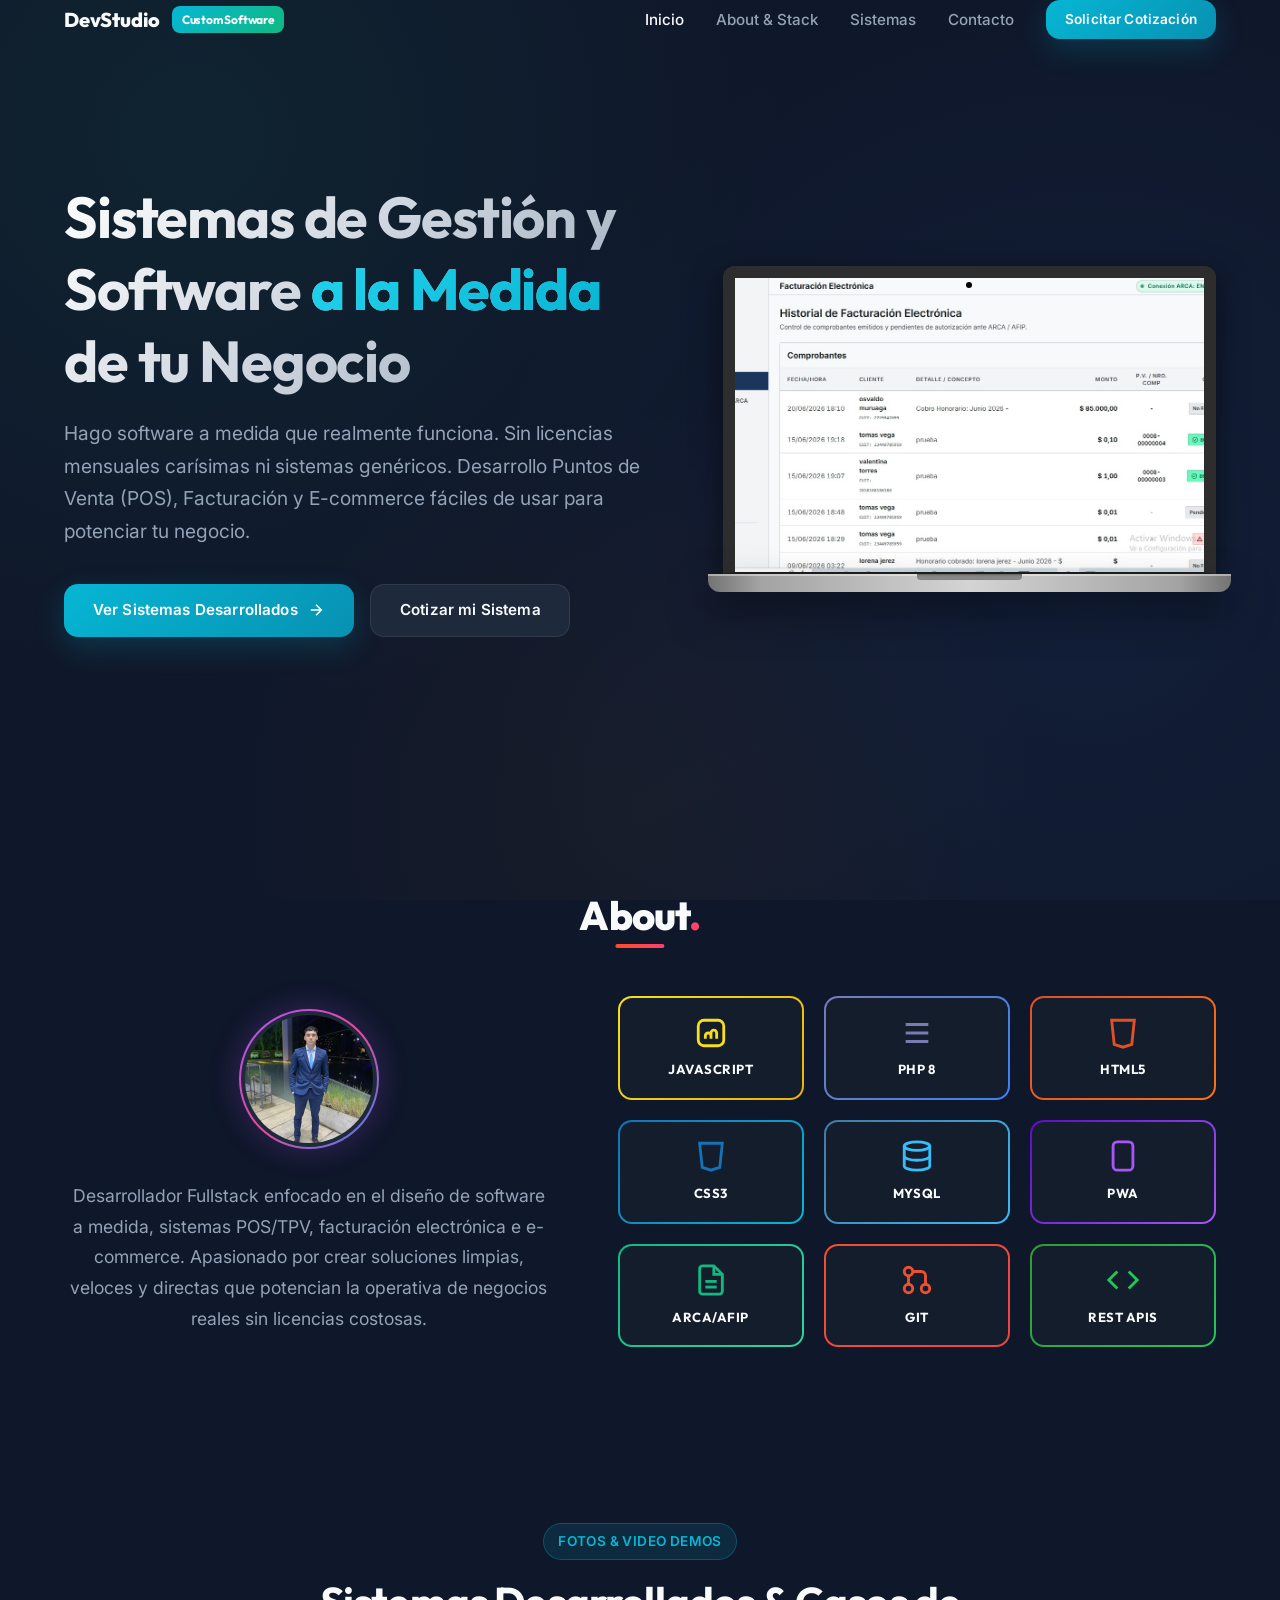
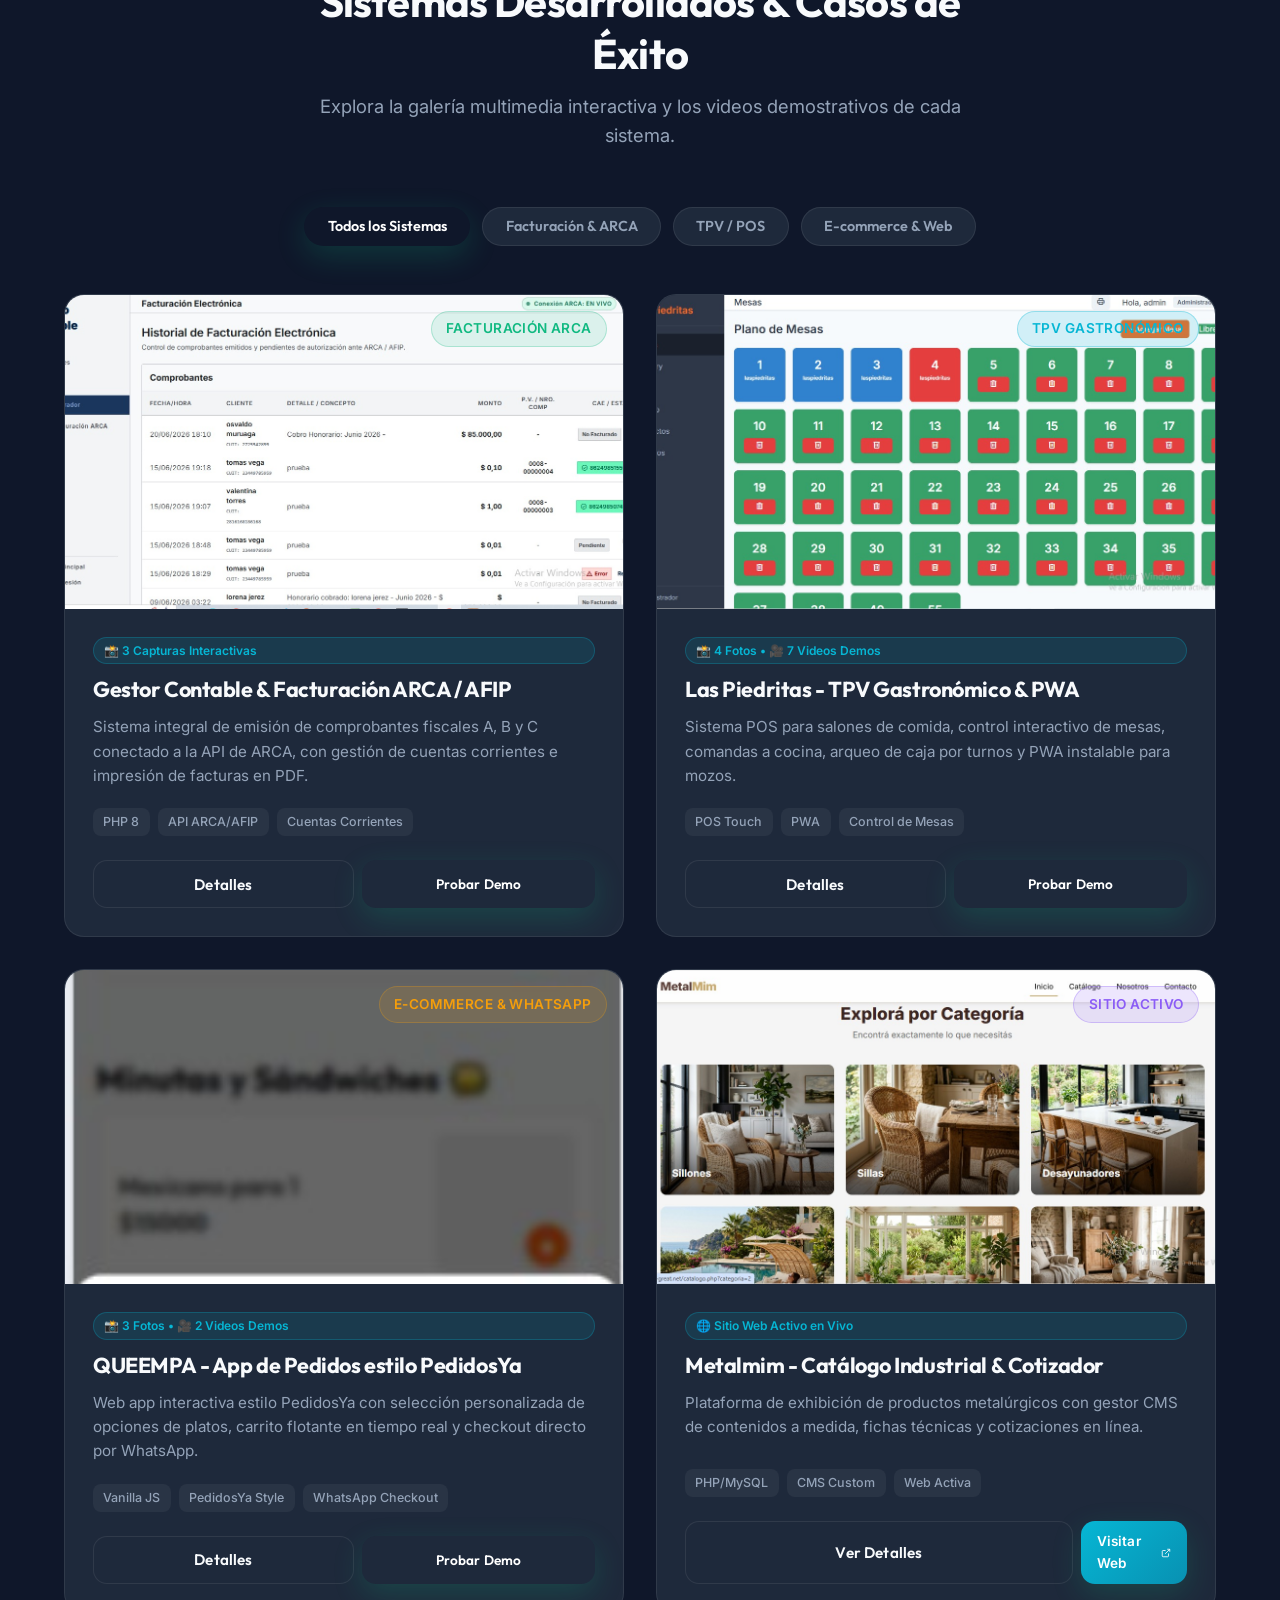
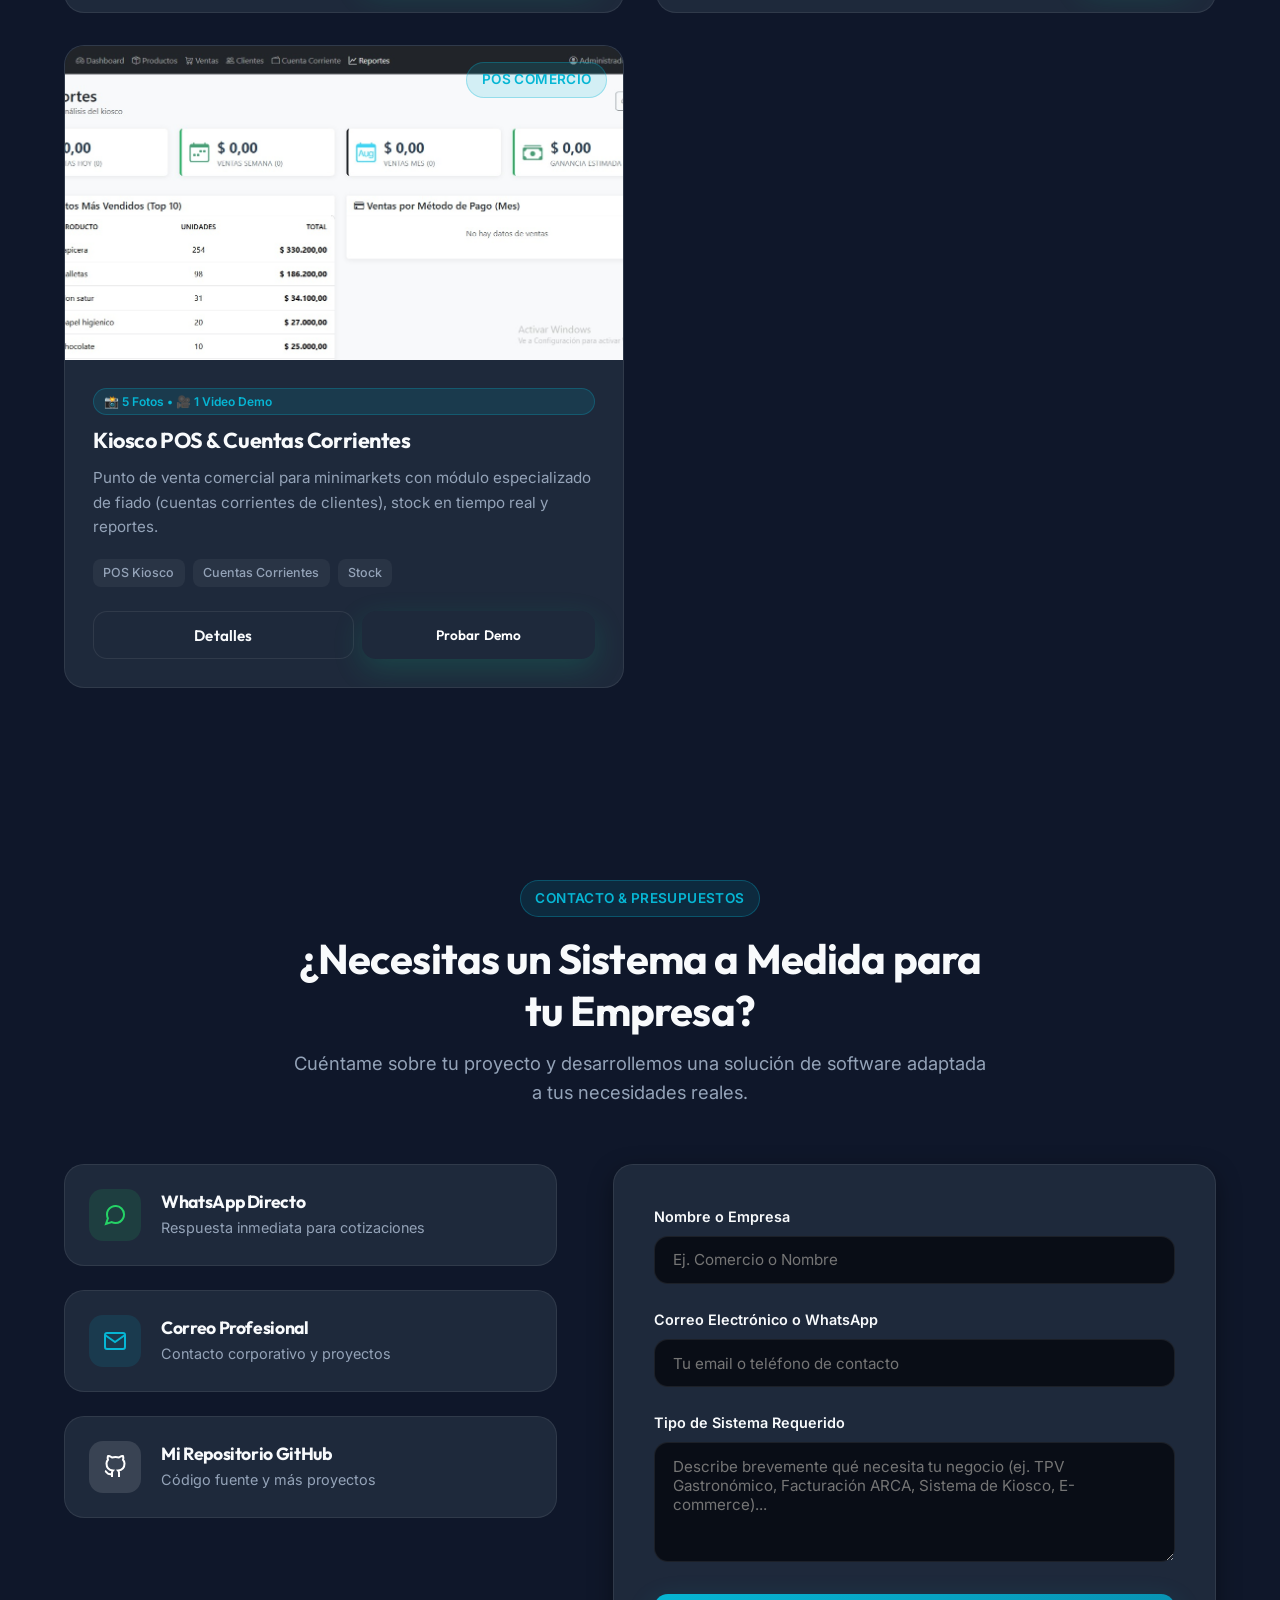
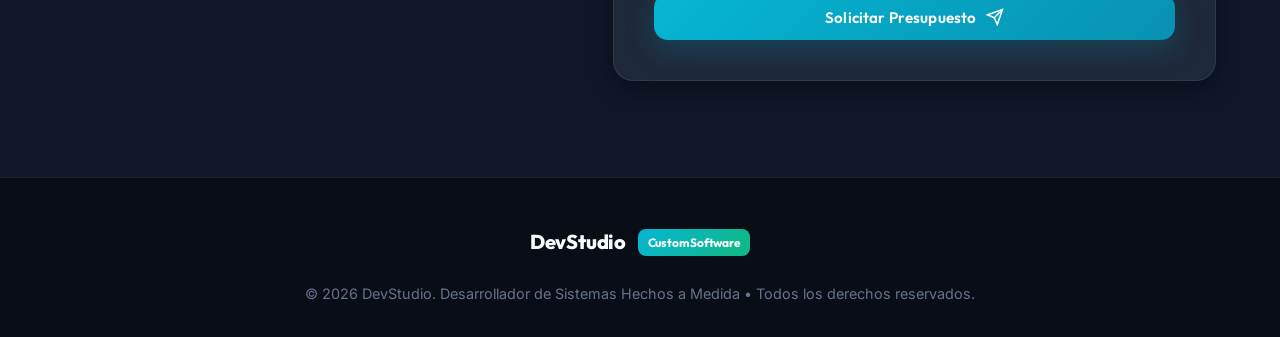
==== commit 06169b28: "Remover barra de métricas (5+ Sistemas, etc.)" ====
--- a/index.html
+++ b/index.html
@@ -103,25 +103,6 @@
     </div>
   </section>
 
-  <!-- TRUST STRIP / OPERATIONAL METRICS -->
-  <section class="trust-strip">
-    <div class="container">
-      <div class="trust-grid reveal">
-        <div class="trust-item">
-          <h4 class="text-gradient-emerald" style="background: linear-gradient(135deg, #22d3ee, #06b6d4); -webkit-background-clip: text; -webkit-text-fill-color: transparent;">5+ Sistemas</h4>
-          <p>Soluciones Complejas en Producción</p>
-        </div>
-        <div class="trust-item">
-          <h4 class="text-gradient-blue" style="background: linear-gradient(135deg, #34d399, #10b981); -webkit-background-clip: text; -webkit-text-fill-color: transparent;">ARCA / AFIP</h4>
-          <p>Integración Nativa de Facturación</p>
-        </div>
-        <div class="trust-item">
-          <h4 class="text-gradient-gold">TPV &amp; PWA</h4>
-          <p>Interfaces Touch &amp; Offline Ready</p>
-        </div>
-      </div>
-    </div>
-  </section>
 
   <!-- ABOUT & STACK SECTION (Diseño Combinado con Bordes Neón estilo Referencia) -->
   <section id="sobre-mi" class="section about-stack-section">
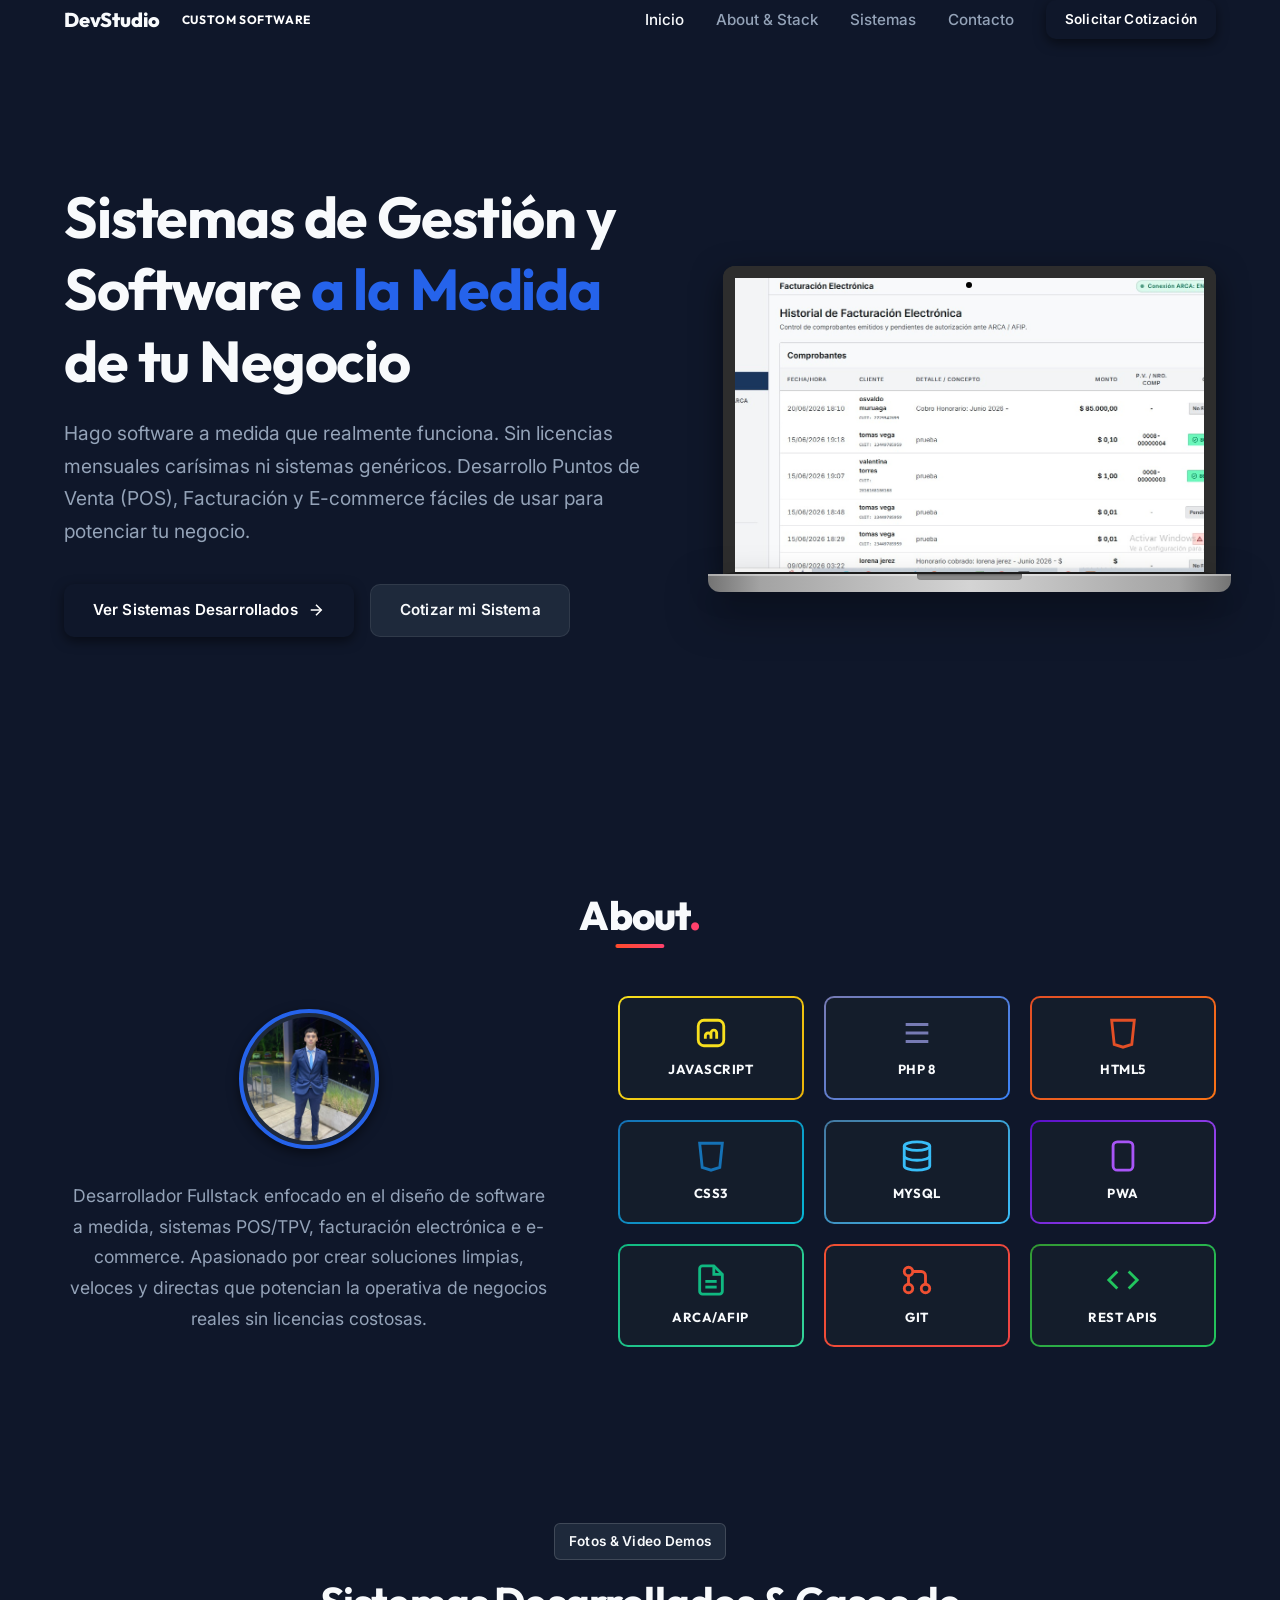
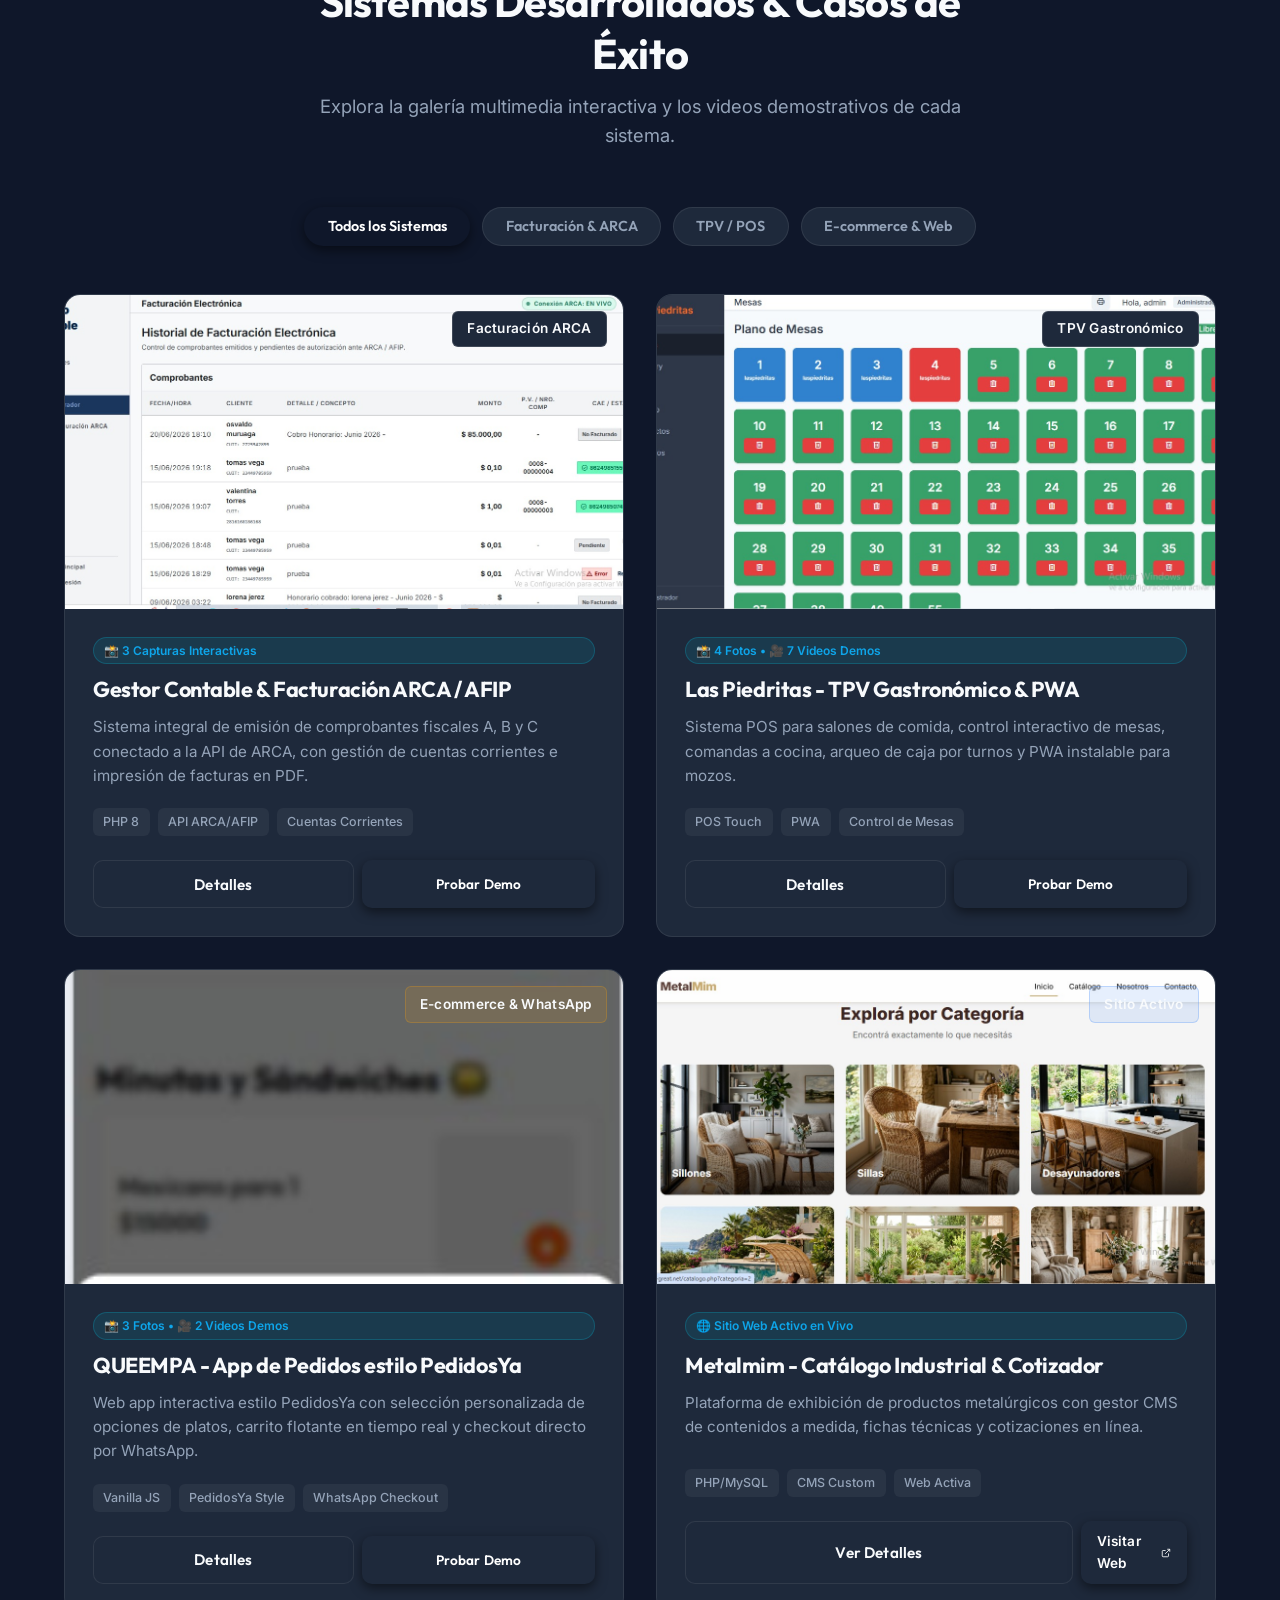
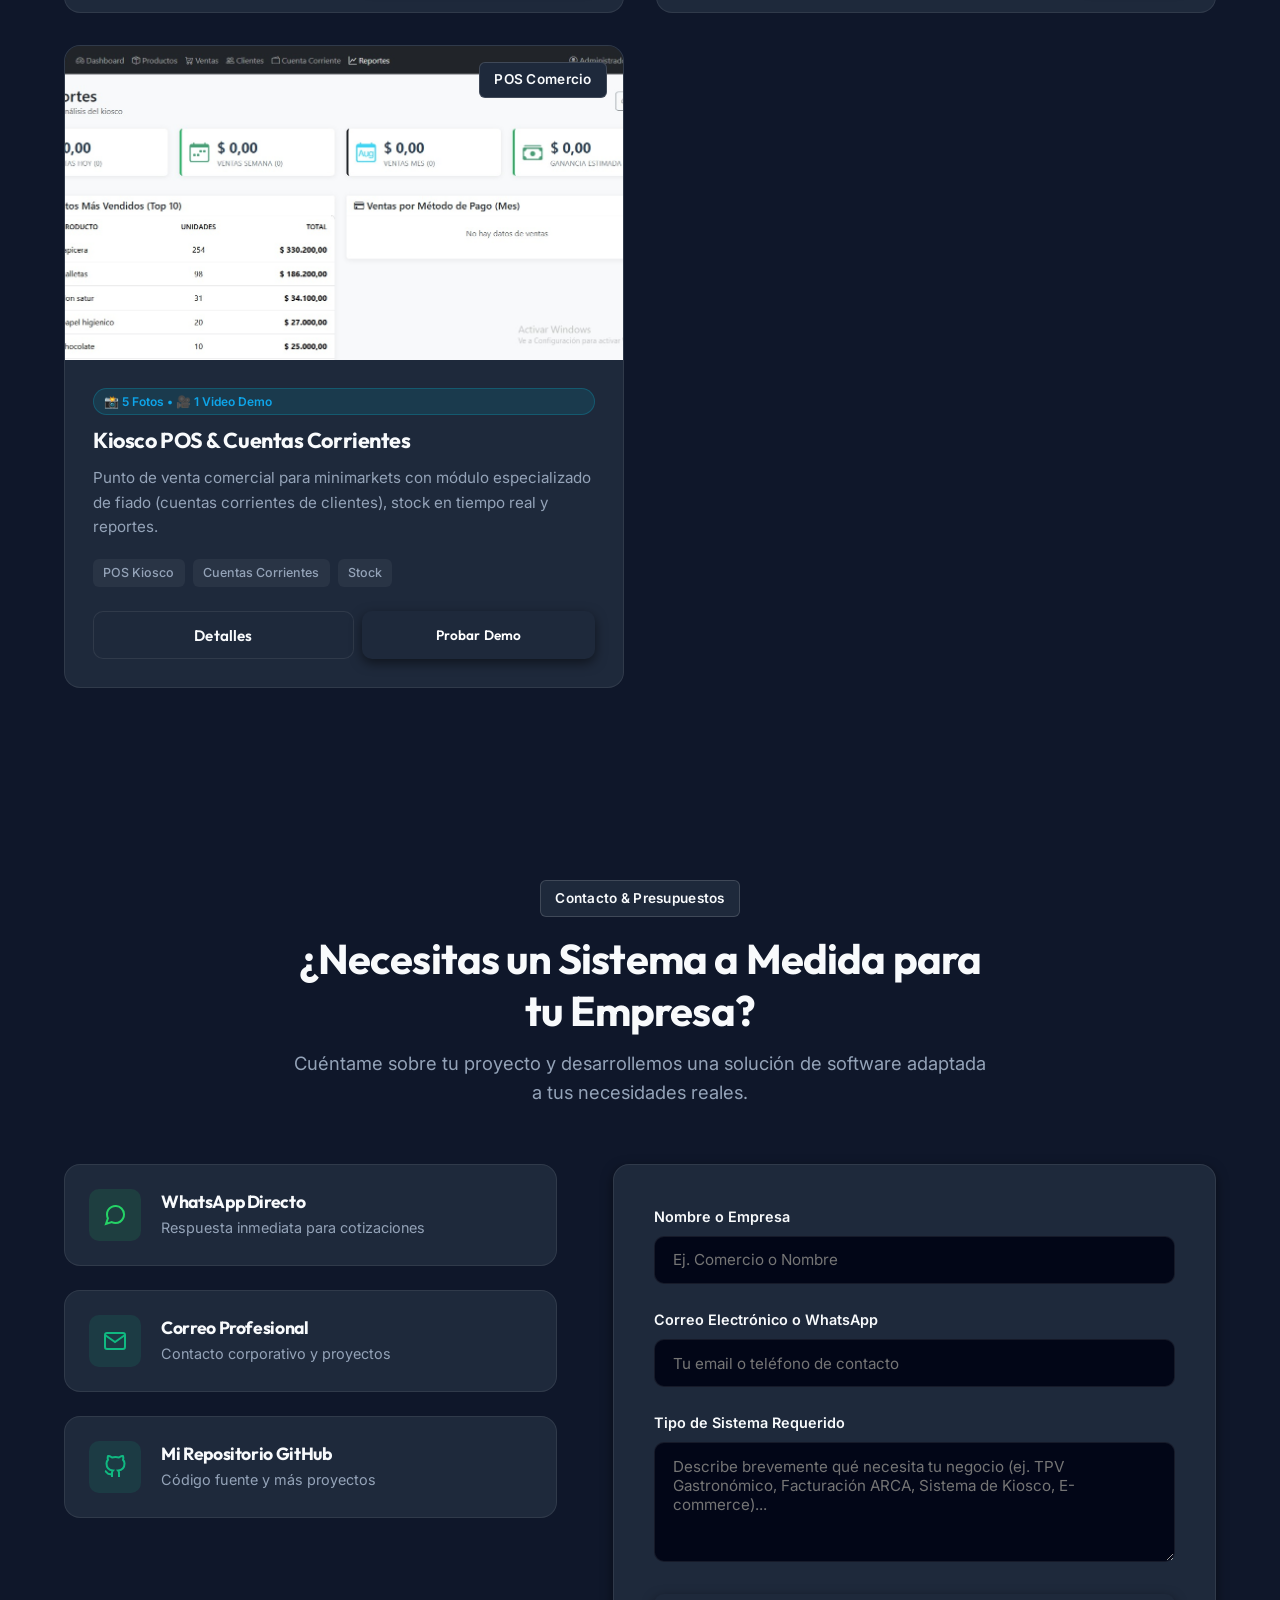
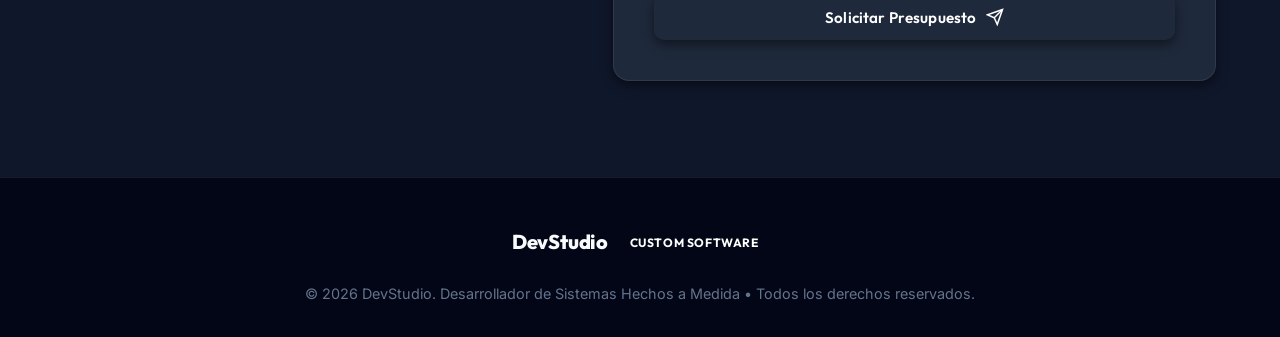
==== commit 7715745b: "Mejora UI/UX: Diseño corporativo y minimalista" ====
--- a/index.html
+++ b/index.html
@@ -33,7 +33,7 @@
       <nav class="navbar">
         <a href="#inicio" class="logo">
           <span>DevStudio</span>
-          <span class="logo-badge" style="background: linear-gradient(135deg, var(--accent-cyan), var(--accent-emerald));">Custom Software</span>
+          <span class="logo-badge">Custom Software</span>
         </a>
 
         <ul class="nav-links" id="navLinks">
@@ -42,7 +42,7 @@
           <li><a href="#proyectos" class="nav-link">Sistemas</a></li>
           <li><a href="#contacto" class="nav-link">Contacto</a></li>
           <li>
-            <a href="#contacto" class="btn btn-primary btn-sm" style="padding: 0.55rem 1.2rem; font-size: 0.85rem; background: linear-gradient(135deg, var(--accent-cyan), var(--accent-cyan-dark)); box-shadow: var(--shadow-cyan);">
+            <a href="#contacto" class="btn btn-primary btn-sm" style="padding: 0.55rem 1.2rem; font-size: 0.85rem;">
               Solicitar Cotización
             </a>
           </li>
@@ -63,7 +63,7 @@
         <div class="hero-content reveal">
 
           <h1 class="hero-title text-gradient">
-            Sistemas de Gestión y Software <span class="text-gradient-emerald" style="background: linear-gradient(135deg, #22d3ee 0%, #06b6d4 100%); -webkit-background-clip: text; -webkit-text-fill-color: transparent;">a la Medida</span> de tu Negocio
+            Sistemas de Gestión y Software <span class="text-gradient-emerald">a la Medida</span> de tu Negocio
           </h1>
 
           <p class="hero-subtitle">
@@ -71,7 +71,7 @@
           </p>
 
           <div class="hero-ctas">
-            <a href="#proyectos" class="btn btn-primary" style="background: linear-gradient(135deg, var(--accent-cyan), var(--accent-cyan-dark)); box-shadow: var(--shadow-cyan);">
+            <a href="#proyectos" class="btn btn-primary">
               <span>Ver Sistemas Desarrollados</span>
               <svg width="18" height="18" viewBox="0 0 24 24" fill="none" stroke="currentColor" stroke-width="2"><line x1="5" y1="12" x2="19" y2="12"></line><polyline points="12 5 19 12 12 19"></polyline></svg>
             </a>
@@ -175,7 +175,7 @@
   <section id="proyectos" class="section">
     <div class="container">
       <div class="section-header reveal">
-        <span class="badge badge-emerald" style="background: rgba(6, 182, 212, 0.12); color: var(--accent-cyan); border-color: rgba(6, 182, 212, 0.3);">Fotos &amp; Video Demos</span>
+        <span class="badge badge-emerald">Fotos &amp; Video Demos</span>
         <h2>Sistemas Desarrollados &amp; Casos de Éxito</h2>
         <p>Explora la galería multimedia interactiva y los videos demostrativos de cada sistema.</p>
       </div>
@@ -222,7 +222,7 @@
         <article class="project-card js-project-card reveal" data-category="pos">
           <div class="project-thumb">
             <img src="assets/images/laspiedritas.jpeg" alt="Las Piedritas POS Gastronómico" loading="lazy">
-            <span class="badge badge-emerald project-category-badge" style="background: rgba(6, 182, 212, 0.15); color: var(--accent-cyan); border-color: rgba(6, 182, 212, 0.3);">TPV Gastronómico</span>
+            <span class="badge badge-emerald project-category-badge">TPV Gastronómico</span>
           </div>
           <div class="project-body">
             <span class="card-media-count-badge">📸 4 Fotos • 🎥 7 Videos Demos</span>
@@ -278,7 +278,7 @@
         <article class="project-card js-project-card reveal" data-category="ecommerce">
           <div class="project-thumb">
             <img src="assets/images/metalmim1.jpeg" alt="Metalmim Catálogo Industrial" loading="lazy">
-            <span class="badge badge-blue project-category-badge" style="background: rgba(139, 92, 246, 0.15); color: var(--accent-violet); border-color: rgba(139, 92, 246, 0.3);">Sitio Activo</span>
+            <span class="badge badge-blue project-category-badge">Sitio Activo</span>
           </div>
           <div class="project-body">
             <span class="card-media-count-badge">🌐 Sitio Web Activo en Vivo</span>
@@ -295,7 +295,7 @@
               <button class="btn btn-secondary project-footer-btn js-open-case-study" data-project-id="metalmim-industrial">
                 <span>Ver Detalles</span>
               </button>
-              <a href="https://metalmim.is-great.net/" target="_blank" rel="noopener noreferrer" class="btn btn-primary" style="padding: 0.6rem 1rem; font-size: 0.85rem; background: linear-gradient(135deg, var(--accent-cyan), var(--accent-cyan-dark));">
+              <a href="https://metalmim.is-great.net/" target="_blank" rel="noopener noreferrer" class="btn btn-primary" style="padding: 0.6rem 1rem; font-size: 0.85rem;">
                 <span>Visitar Web</span>
                 <svg width="14" height="14" viewBox="0 0 24 24" fill="none" stroke="currentColor" stroke-width="2"><path d="M18 13v6a2 2 0 0 1-2 2H5a2 2 0 0 1-2-2V8a2 2 0 0 1 2-2h6"></path><polyline points="15 3 21 3 21 9"></polyline><line x1="10" y1="14" x2="21" y2="3"></line></svg>
               </a>
@@ -307,7 +307,7 @@
         <article class="project-card js-project-card reveal" data-category="pos">
           <div class="project-thumb">
             <img src="assets/images/kisoco.jpeg" alt="Kiosco POS Cuentas Corrientes" loading="lazy">
-            <span class="badge badge-emerald project-category-badge" style="background: rgba(6, 182, 212, 0.15); color: var(--accent-cyan); border-color: rgba(6, 182, 212, 0.3);">POS Comercio</span>
+            <span class="badge badge-emerald project-category-badge">POS Comercio</span>
           </div>
           <div class="project-body">
             <span class="card-media-count-badge">📸 5 Fotos • 🎥 1 Video Demo</span>
@@ -338,7 +338,7 @@
   <section id="contacto" class="section">
     <div class="container">
       <div class="section-header reveal">
-        <span class="badge badge-emerald" style="background: rgba(6, 182, 212, 0.12); color: var(--accent-cyan); border-color: rgba(6, 182, 212, 0.3);">Contacto &amp; Presupuestos</span>
+        <span class="badge badge-emerald">Contacto &amp; Presupuestos</span>
         <h2>¿Necesitas un Sistema a Medida para tu Empresa?</h2>
         <p>Cuéntame sobre tu proyecto y desarrollemos una solución de software adaptada a tus necesidades reales.</p>
       </div>
@@ -348,7 +348,7 @@
         <div class="contact-info reveal">
           <!-- WhatsApp Direct -->
           <a href="https://wa.me/5493816604958?text=Hola,%20me%20interesa%20cotizar%20un%20sistema%20de%20software%20a%20medida." target="_blank" rel="noopener noreferrer" class="contact-card-direct whatsapp">
-            <div class="contact-direct-icon" style="background: rgba(37, 211, 102, 0.12); color: #25d366;">
+            <div class="contact-direct-icon">
               <svg width="24" height="24" viewBox="0 0 24 24" fill="none" stroke="currentColor" stroke-width="2"><path d="M21 11.5a8.38 8.38 0 0 1-.9 3.8 8.5 8.5 0 0 1-7.6 4.7 8.38 8.38 0 0 1-3.8-.9L3 21l1.9-5.7a8.38 8.38 0 0 1-.9-3.8 8.5 8.5 0 0 1 4.7-7.6 8.38 8.38 0 0 1 3.8-.9h.5a8.48 8.48 0 0 1 8 8v.5z"></path></svg>
             </div>
             <div class="contact-direct-text">
@@ -359,7 +359,7 @@
 
           <!-- Email Direct -->
           <a href="mailto:tomasvalentinvega51@gmail.com" class="contact-card-direct">
-            <div class="contact-direct-icon" style="background: rgba(6, 182, 212, 0.12); color: var(--accent-cyan);">
+            <div class="contact-direct-icon">
               <svg width="24" height="24" viewBox="0 0 24 24" fill="none" stroke="currentColor" stroke-width="2"><path d="M4 4h16c1.1 0 2 .9 2 2v12c0 1.1-.9 2-2 2H4c-1.1 0-2-.9-2-2V6c0-1.1.9-2 2-2z"></path><polyline points="22,6 12,13 2,6"></polyline></svg>
             </div>
             <div class="contact-direct-text">
@@ -370,7 +370,7 @@
           
           <!-- GitHub Direct -->
           <a href="https://github.com/TomaasVegaa" target="_blank" rel="noopener noreferrer" class="contact-card-direct github">
-            <div class="contact-direct-icon" style="background: rgba(255, 255, 255, 0.12); color: #fff;">
+            <div class="contact-direct-icon">
               <svg width="24" height="24" viewBox="0 0 24 24" fill="none" stroke="currentColor" stroke-width="2"><path d="M9 19c-5 1.5-5-2.5-7-3m14 6v-3.87a3.37 3.37 0 0 0-.94-2.61c3.14-.35 6.44-1.54 6.44-7A5.44 5.44 0 0 0 20 4.77 5.07 5.07 0 0 0 19.91 1S18.73.65 16 2.48a13.38 13.38 0 0 0-7 0C6.27.65 5.09 1 5.09 1A5.07 5.07 0 0 0 5 4.77a5.44 5.44 0 0 0-1.5 3.78c0 5.42 3.3 6.61 6.44 7A3.37 3.37 0 0 0 9 18.13V22"></path></svg>
             </div>
             <div class="contact-direct-text">
@@ -398,7 +398,7 @@
               <textarea id="contactMessage" class="form-textarea" placeholder="Describe brevemente qué necesita tu negocio (ej. TPV Gastronómico, Facturación ARCA, Sistema de Kiosco, E-commerce)..." required></textarea>
             </div>
 
-            <button type="submit" class="btn btn-primary" style="width: 100%; background: linear-gradient(135deg, var(--accent-cyan), var(--accent-cyan-dark)); box-shadow: var(--shadow-cyan);">
+            <button type="submit" class="btn btn-primary" style="width: 100%;">
               <span>Solicitar Presupuesto</span>
               <svg width="18" height="18" viewBox="0 0 24 24" fill="none" stroke="currentColor" stroke-width="2"><line x1="22" y1="2" x2="11" y2="13"></line><polygon points="22 2 15 22 11 13 2 9 22 2"></polygon></svg>
             </button>
@@ -416,7 +416,7 @@
       <div class="footer-content">
         <a href="#inicio" class="logo">
           <span>DevStudio</span>
-          <span class="logo-badge" style="background: linear-gradient(135deg, var(--accent-cyan), var(--accent-emerald));">Custom Software</span>
+          <span class="logo-badge">Custom Software</span>
         </a>
 
         <p class="footer-copy">
@@ -459,7 +459,7 @@
 
       <div class="modal-footer">
         <span style="font-size: 0.85rem; color: var(--text-muted);">DevStudio • Galería &amp; Caso de Estudio</span>
-        <a href="#contacto" id="modalDemoLink" class="btn btn-primary btn-sm" style="background: linear-gradient(135deg, var(--accent-cyan), var(--accent-cyan-dark));">
+        <a href="#contacto" id="modalDemoLink" class="btn btn-primary btn-sm">
           <span>Solicitar Demo / Cotización</span>
         </a>
       </div>
--- a/css/variables.css
+++ b/css/variables.css
@@ -1,27 +1,26 @@
 /* CSS Variables & Design Tokens - Fullstack Systems Developer Portfolio */
 
 :root {
-  /* Color Palette - Dark Tech Obsidian & Dev Accents */
-  --bg-dark: #0f172a;
-  --bg-dark-depth: #090d16;
-  --surface-card: #1e293b;
-  --surface-card-hover: #273549;
-  --surface-glass: rgba(30, 41, 59, 0.8);
+  /* Color Palette - Professional Minimalist */
+  --bg-dark: #0f172a;       /* Slate 900 */
+  --bg-dark-depth: #020617; /* Slate 950 */
+  --surface-card: #1e293b;  /* Slate 800 */
+  --surface-card-hover: #334155; /* Slate 700 */
+  --surface-glass: rgba(15, 23, 42, 0.85); /* Dark solid glass */
   --border-glass: rgba(255, 255, 255, 0.08);
-  --border-glass-bright: rgba(6, 182, 212, 0.35);
+  --border-glass-bright: rgba(255, 255, 255, 0.15); /* More subtle border */
 
-  /* Developer Accent Colors */
-  --accent-cyan: #06b6d4;
-  --accent-cyan-glow: rgba(6, 182, 212, 0.25);
-  --accent-cyan-dark: #0891b2;
+  /* Developer Accent Colors - Professional */
+  --accent-primary: #2563eb; /* Royal Blue */
+  --accent-primary-glow: rgba(37, 99, 235, 0.15);
+  --accent-primary-dark: #1d4ed8;
   
-  --accent-emerald: #10b981;
-  --accent-emerald-glow: rgba(16, 185, 129, 0.25);
+  --accent-secondary: #0ea5e9; /* Sky blue for subtle accents */
   
-  --accent-violet: #8b5cf6;
-  --accent-violet-glow: rgba(139, 92, 246, 0.25);
-  
-  --accent-gold: #f59e0b;
+  /* Retain these just in case any component still uses them specifically */
+  --accent-cyan: #0ea5e9; 
+  --accent-emerald: #10b981; 
+  --accent-violet: #6366f1; 
 
   /* Text Colors */
   --text-main: #f8fafc;
@@ -34,17 +33,17 @@
   --font-body: 'Inter', -apple-system, BlinkMacSystemFont, sans-serif;
   --font-mono: 'JetBrains Mono', 'Fira Code', monospace;
 
-  /* Elevation & Shadows */
-  --shadow-sm: 0 2px 8px rgba(0, 0, 0, 0.3);
-  --shadow-md: 0 8px 24px rgba(0, 0, 0, 0.4);
-  --shadow-lg: 0 16px 48px rgba(0, 0, 0, 0.5);
-  --shadow-cyan: 0 10px 30px rgba(6, 182, 212, 0.2);
-  --shadow-emerald: 0 10px 30px rgba(16, 185, 129, 0.2);
+  /* Elevation & Shadows - Professional (Black shadows, no neon glows) */
+  --shadow-sm: 0 1px 3px rgba(0, 0, 0, 0.4);
+  --shadow-md: 0 4px 12px rgba(0, 0, 0, 0.5);
+  --shadow-lg: 0 10px 25px rgba(0, 0, 0, 0.6);
+  --shadow-cyan: var(--shadow-md); 
+  --shadow-emerald: var(--shadow-md);
 
-  /* Border Radii */
-  --radius-sm: 8px;
-  --radius-md: 14px;
-  --radius-lg: 20px;
+  /* Border Radii - Slightly less rounded for a more serious tone */
+  --radius-sm: 6px;
+  --radius-md: 10px;
+  --radius-lg: 16px;
   --radius-full: 9999px;
 
   /* Transitions */
--- a/css/main.css
+++ b/css/main.css
@@ -20,11 +20,7 @@
   overflow-x: hidden;
   min-height: 100vh;
   position: relative;
-  background-image: 
-    radial-gradient(circle at 15% 15%, rgba(16, 185, 129, 0.08) 0%, transparent 45%),
-    radial-gradient(circle at 85% 65%, rgba(59, 130, 246, 0.07) 0%, transparent 50%),
-    radial-gradient(circle at 50% 90%, rgba(245, 158, 11, 0.04) 0%, transparent 40%);
-  background-attachment: fixed;
+  /* Removed neon radial gradients for a cleaner professional look */
 }
 
 /* Custom Scrollbar */
@@ -105,48 +101,51 @@
   display: block;
 }
 
-/* Gradient Text Effect */
+/* Solid Text Accents (Replaced Gradients) */
 .text-gradient {
-  background: linear-gradient(135deg, #ffffff 0%, var(--text-muted) 100%);
-  -webkit-background-clip: text;
-  -webkit-text-fill-color: transparent;
+  color: var(--text-main);
 }
 
 .text-gradient-emerald {
-  background: linear-gradient(135deg, #34d399 0%, #10b981 50%, #059669 100%);
-  -webkit-background-clip: text;
-  -webkit-text-fill-color: transparent;
+  color: var(--accent-primary); /* Redirected to primary blue */
 }
 
 .text-gradient-blue {
-  background: linear-gradient(135deg, #60a5fa 0%, #3b82f6 50%, #1d4ed8 100%);
-  -webkit-background-clip: text;
-  -webkit-text-fill-color: transparent;
+  color: var(--accent-primary);
 }
 
 .text-gradient-gold {
-  background: linear-gradient(135deg, #fbbf24 0%, #f59e0b 100%);
-  -webkit-background-clip: text;
-  -webkit-text-fill-color: transparent;
-}
-
-/* Badges */
+  color: var(--accent-secondary);
+}
+
+/* Badges - Minimalist */
 .badge {
   display: inline-flex;
   align-items: center;
   gap: 0.5rem;
   padding: 0.4rem 0.9rem;
-  border-radius: var(--radius-full);
+  border-radius: var(--radius-sm); /* Squarer for professional look */
   font-size: 0.85rem;
   font-weight: 600;
-  letter-spacing: 0.03em;
+  letter-spacing: 0.02em;
+}
+
+/* Logo Badge */
+.logo-badge {
+  font-size: 0.7rem;
+  padding: 0.2rem 0.5rem;
+  border-radius: var(--radius-sm);
+  background: var(--accent-primary);
+  color: #fff;
+  font-weight: 600;
+  letter-spacing: 0.05em;
   text-transform: uppercase;
 }
 
 .badge-emerald {
-  background: rgba(16, 185, 129, 0.12);
-  color: var(--accent-emerald);
-  border: 1px solid rgba(16, 185, 129, 0.25);
+  background: var(--surface-card);
+  color: var(--text-main);
+  border: 1px solid var(--border-glass-bright);
 }
 
 .badge-blue {
--- a/css/components.css
+++ b/css/components.css
@@ -356,17 +356,14 @@
   width: 140px;
   height: 140px;
   border-radius: var(--radius-full);
-  background: rgba(30, 41, 59, 0.6);
-  border: 2px solid transparent;
-  background-image: linear-gradient(#1e293b, #1e293b), linear-gradient(135deg, #a855f7 0%, #ec4899 50%, #3b82f6 100%);
-  background-origin: border-box;
-  background-clip: padding-box, border-box;
+  background: var(--surface-card);
+  border: 4px solid var(--accent-primary);
   display: flex;
   align-items: center;
   justify-content: center;
   margin-bottom: 2rem;
-  box-shadow: 0 0 30px rgba(168, 85, 247, 0.25);
-  animation: float 4s ease-in-out infinite;
+  box-shadow: var(--shadow-md);
+  /* Removed animation and neon gradient for a professional solid look */
 }
 
 .about-avatar-glow svg {
